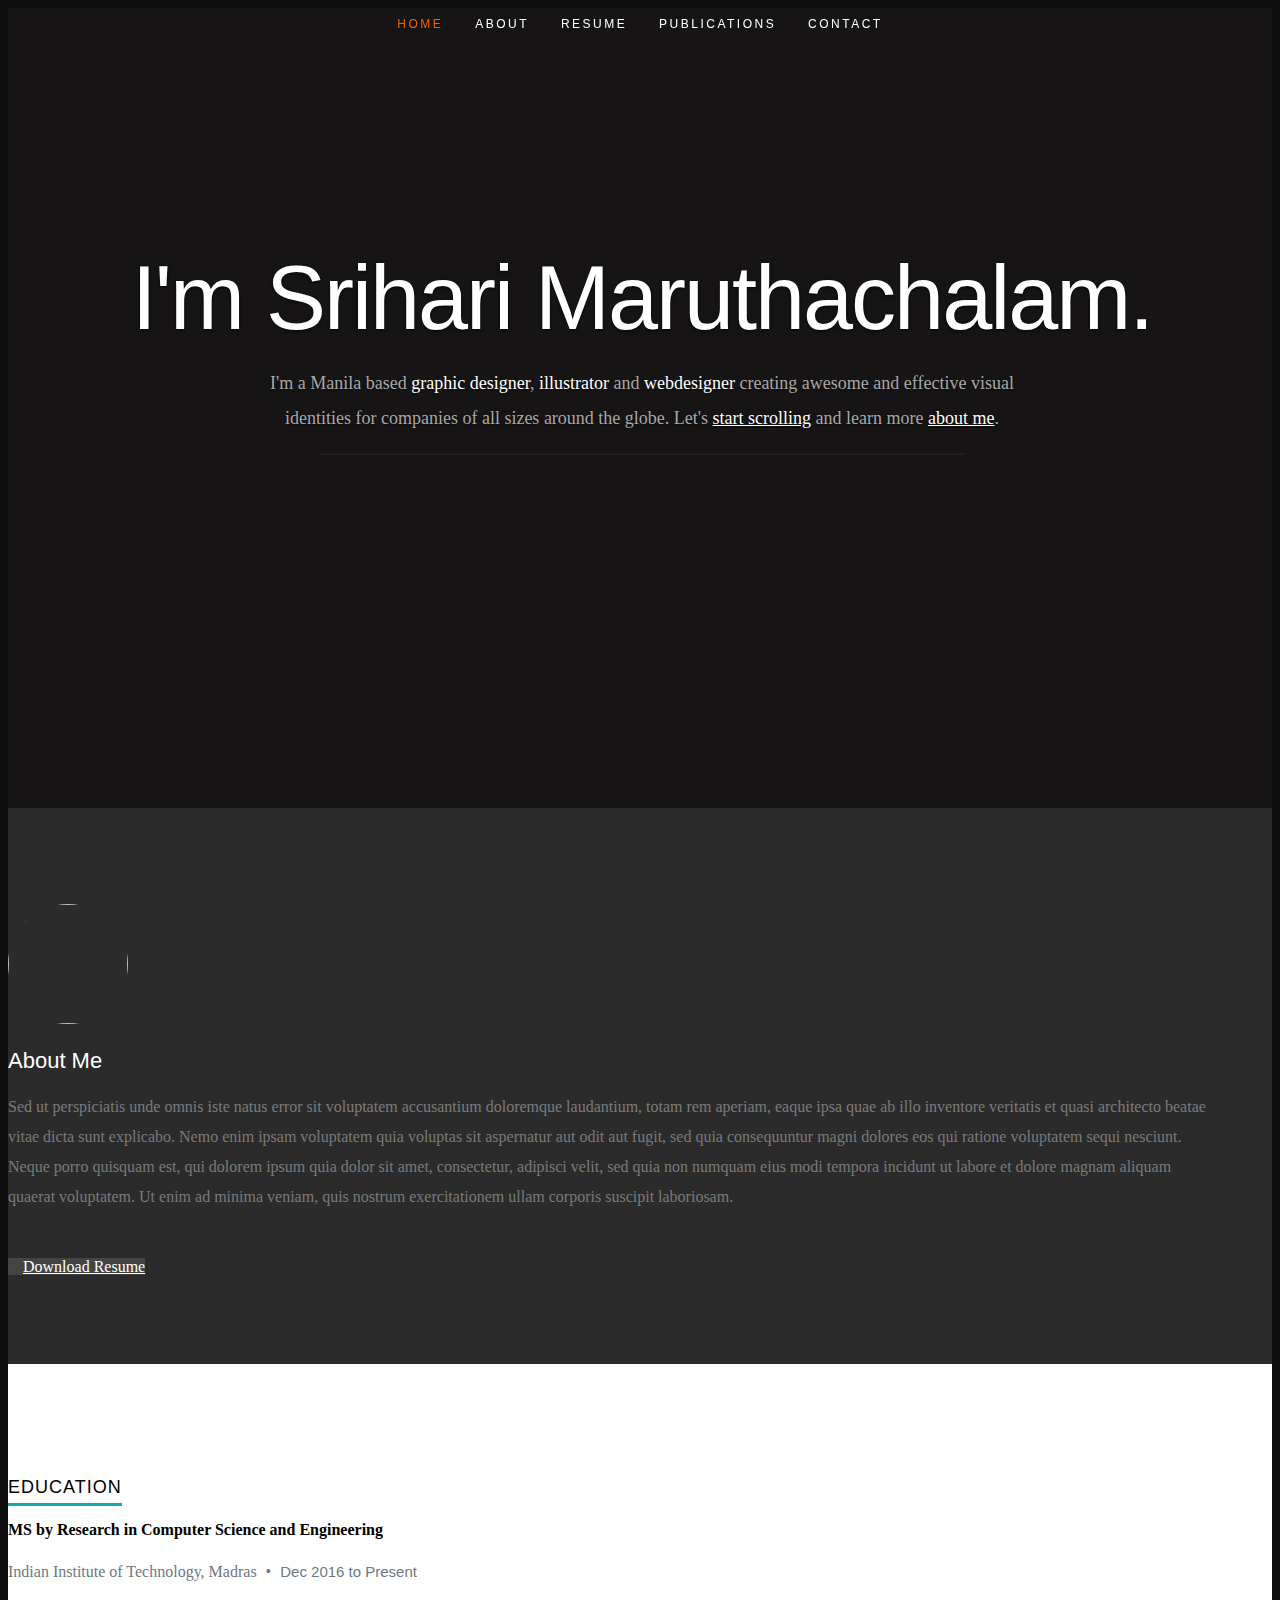
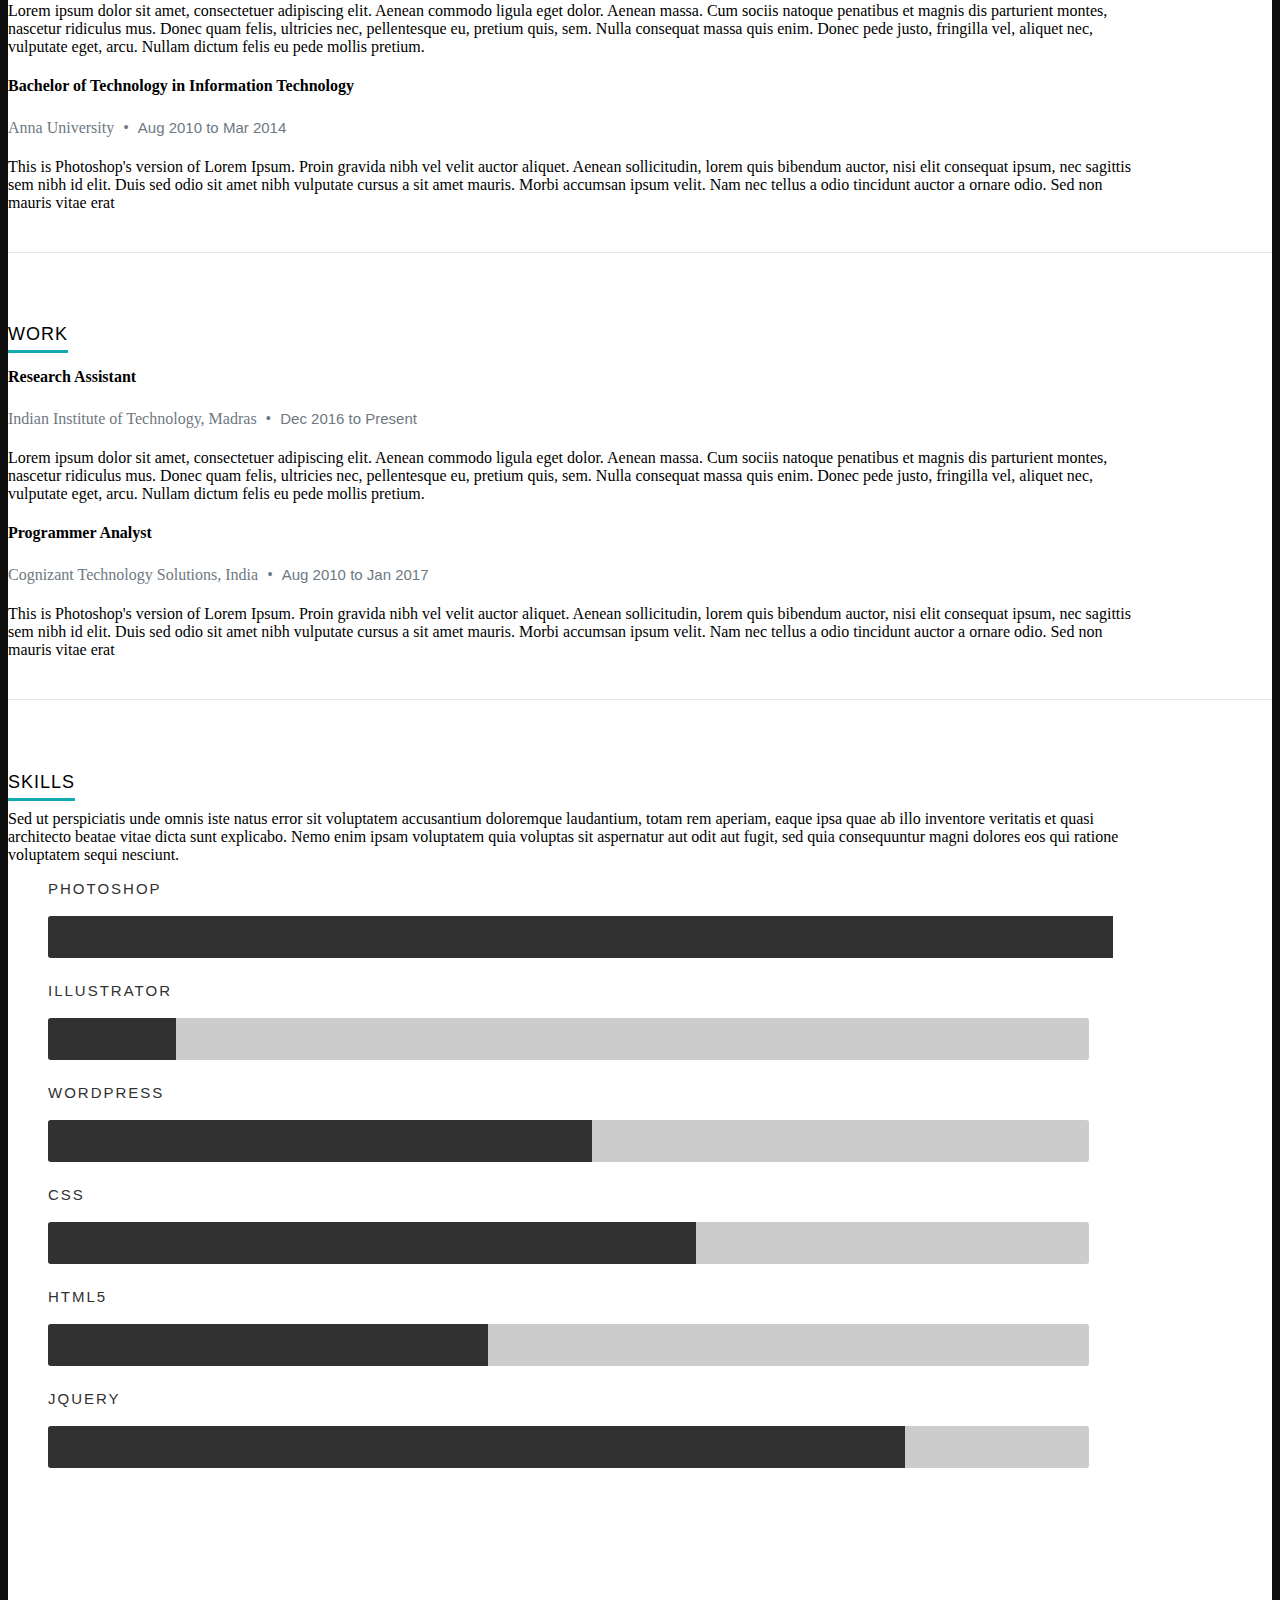
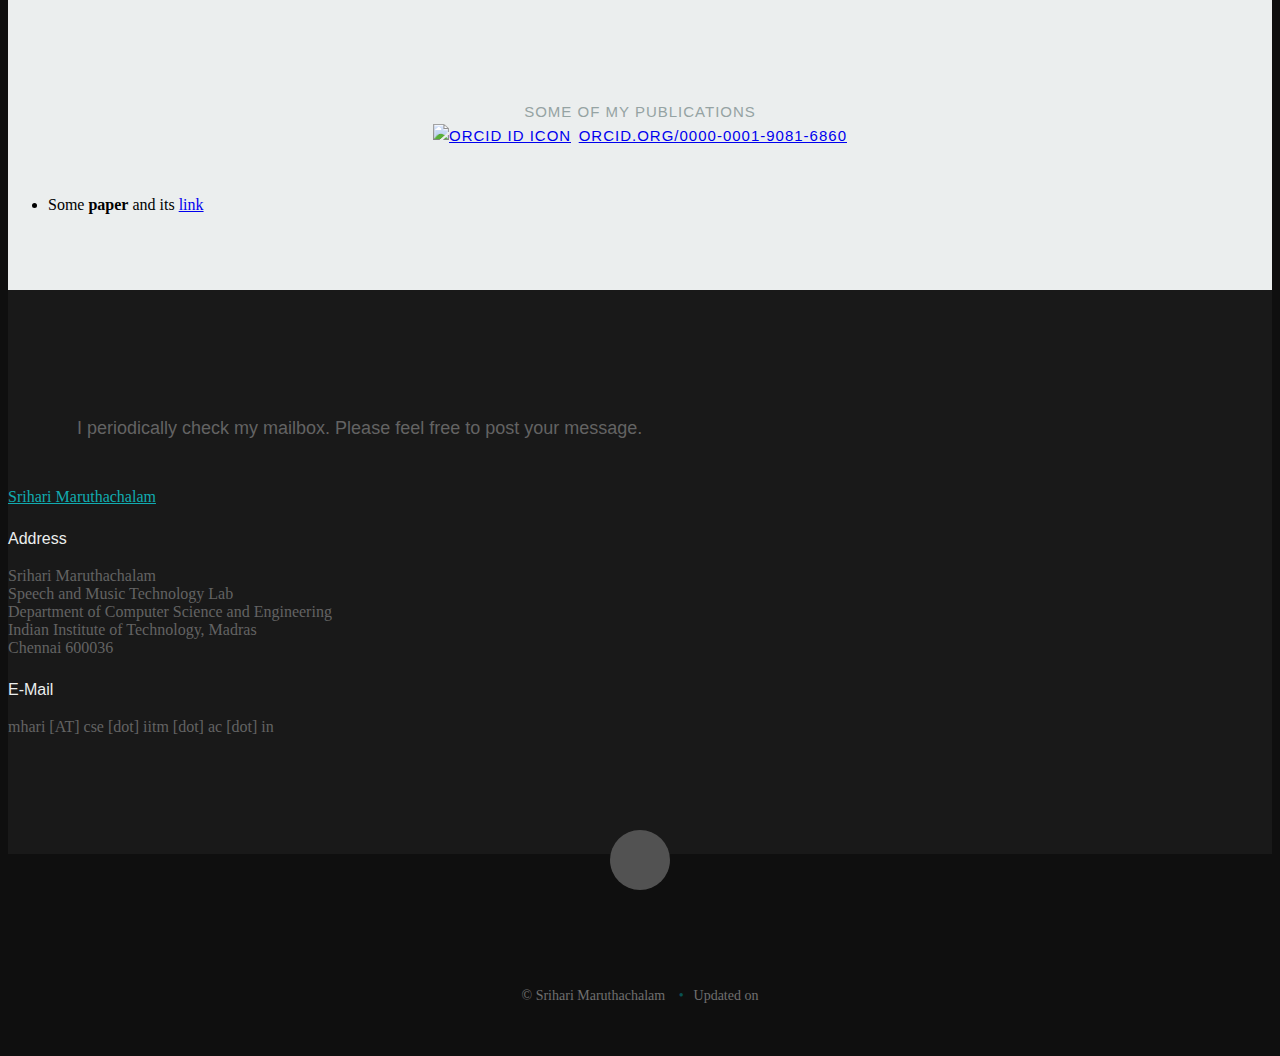
==== index.html @ 247728a7 "Attached Google Analytics" ====
<!DOCTYPE html>
<!--[if lt IE 8 ]><html class="no-js ie ie7" lang="en"> <![endif]-->
<!--[if IE 8 ]><html class="no-js ie ie8" lang="en"> <![endif]-->
<!--[if (gte IE 8)|!(IE)]><!--><html class="no-js" lang="en"> <!--<![endif]-->
<head>

   <!--- Basic Page Needs
   ================================================== -->
   <meta charset="utf-8">
	<title>Srihari Maruthachalam</title>
	<meta name="description" content="">
	<meta name="author" content="">

   <!-- Mobile Specific Metas
   ================================================== -->
	<meta name="viewport" content="width=device-width, initial-scale=1, maximum-scale=1">

	<!-- CSS
    ================================================== -->
   <link rel="stylesheet" href="css/default.css">
	<link rel="stylesheet" href="css/layout.css">
   <link rel="stylesheet" href="css/media-queries.css">
   <link rel="stylesheet" href="css/magnific-popup.css">

   <!-- Script
   ================================================== -->
	<script src="js/modernizr.js"></script>
  <script async src="https://www.googletagmanager.com/gtag/js?id=UA-120542881-1"></script>
  <script src="js/google-analytics.js"></script>

   <!-- Favicons
	================================================== -->
	<link rel="shortcut icon" href="images/favicons/favicon.ico" >

</head>

<body>

   <!-- Header
   ================================================== -->
   <header id="home">

      <nav id="nav-wrap">

         <a class="mobile-btn" href="#nav-wrap" title="Show navigation">Show navigation</a>
	      <a class="mobile-btn" href="#" title="Hide navigation">Hide navigation</a>

         <ul id="nav" class="nav">
            <li class="current"><a class="smoothscroll" href="#home">Home</a></li>
            <li><a class="smoothscroll" href="#about">About</a></li>
	         <li><a class="smoothscroll" href="#resume">Resume</a></li>
            <li><a class="smoothscroll" href="#portfolio">Publications</a></li>
            <li><a class="smoothscroll" href="#contact">Contact</a></li>
         </ul> <!-- end #nav -->

      </nav> <!-- end #nav-wrap -->

      <div class="row banner">
         <div class="banner-text">
            <h1 class="responsive-headline">I'm Srihari Maruthachalam.</h1>
            <h3>I'm a Manila based <span>graphic designer</span>, <span>illustrator</span> and <span>webdesigner</span> creating awesome and
            effective visual identities for companies of all sizes around the globe. Let's <a class="smoothscroll" href="#about">start scrolling</a>
            and learn more <a class="smoothscroll" href="#about">about me</a>.</h3>
            <hr />
            <ul class="social">
               <li><a href="https://github.com/harimaruthachalam" target="_blank"><i class="fa fa-github"></i></a></li>
               <li><a href="https://www.linkedin.com/in/srihari-maruthachalam/" target="_blank"><i class="fa fa-linkedin"></i></a></li>
               <li><a href="https://twitter.com/HariMaruthachal" target="_blank"><i class="fa fa-twitter"></i></a></li>
            </ul>
         </div>
      </div>

      <p class="scrolldown">
         <a class="smoothscroll" href="#about"><i class="icon-down-circle"></i></a>
      </p>

   </header> <!-- Header End -->


   <!-- About Section
   ================================================== -->
   <section id="about">

      <div class="row">

         <div class="three columns">

            <img class="profile-pic"  src="images/profilepic.jpg" alt="" />

         </div>

         <div class="nine columns main-col">

            <h2>About Me</h2>

            <p>Sed ut perspiciatis unde omnis iste natus error sit voluptatem accusantium doloremque laudantium, totam rem aperiam,
            eaque ipsa quae ab illo inventore veritatis et quasi architecto beatae vitae dicta sunt explicabo. Nemo enim ipsam
            voluptatem quia voluptas sit aspernatur aut odit aut fugit, sed quia consequuntur magni dolores eos qui ratione
            voluptatem sequi nesciunt. Neque porro quisquam est, qui dolorem ipsum quia dolor sit amet, consectetur, adipisci velit,
            sed quia non numquam eius modi tempora incidunt ut labore et dolore magnam aliquam quaerat voluptatem.
            Ut enim ad minima veniam, quis nostrum exercitationem ullam corporis suscipit laboriosam.
            </p>

            <div class="row">

               <div class="columns download">
                  <p>
                     <a href="#" class="button"><i class="fa fa-download"></i>Download Resume</a>
                  </p>
               </div>

            </div> <!-- end row -->

         </div> <!-- end .main-col -->

      </div>

   </section> <!-- About Section End-->


   <!-- Resume Section
   ================================================== -->
   <section id="resume">

      <!-- Education
      ----------------------------------------------- -->
      <div class="row education">

         <div class="three columns header-col">
            <h1><span>Education</span></h1>
         </div>

         <div class="nine columns main-col">

            <div class="row item">

               <div class="twelve columns">

                  <h4>MS by Research in Computer Science and Engineering</h4>
                  <p class="info">Indian Institute of Technology, Madras <span>&bull;</span> <em class="date">Dec 2016 to Present</em></p>

                  <p>
                  Lorem ipsum dolor sit amet, consectetuer adipiscing elit. Aenean commodo ligula eget dolor. Aenean massa.
                  Cum sociis natoque penatibus et magnis dis parturient montes, nascetur ridiculus mus. Donec quam felis,
                  ultricies nec, pellentesque eu, pretium quis, sem. Nulla consequat massa quis enim.
                  Donec pede justo, fringilla vel, aliquet nec, vulputate eget, arcu. Nullam dictum felis eu pede mollis pretium.
                  </p>

               </div>

            </div> <!-- item end -->

            <div class="row item">

               <div class="twelve columns">

                  <h4>Bachelor of Technology in Information Technology</h4>
                  <p class="info">Anna University <span>&bull;</span> <em class="date">Aug 2010 to Mar 2014</em></p>

                  <p>
                  This is Photoshop's version  of Lorem Ipsum. Proin gravida nibh vel velit auctor aliquet.
                  Aenean sollicitudin, lorem quis bibendum auctor, nisi elit consequat ipsum, nec sagittis sem
                  nibh id elit. Duis sed odio sit amet nibh vulputate cursus a sit amet mauris. Morbi accumsan
                  ipsum velit. Nam nec tellus a odio tincidunt auctor a ornare odio. Sed non  mauris vitae erat
                  </p>

               </div>

            </div> <!-- item end -->

         </div> <!-- main-col end -->

      </div> <!-- End Education -->


      <!-- Work
      ----------------------------------------------- -->
      <div class="row work">

         <div class="three columns header-col">
            <h1><span>Work</span></h1>
         </div>

         <div class="nine columns main-col">

            <div class="row item">

               <div class="twelve columns">

                  <h4>Research Assistant</h4>
                  <p class="info">Indian Institute of Technology, Madras <span>&bull;</span> <em class="date">Dec 2016 to Present</em></p>

                  <p>
                  Lorem ipsum dolor sit amet, consectetuer adipiscing elit. Aenean commodo ligula eget dolor. Aenean massa.
                  Cum sociis natoque penatibus et magnis dis parturient montes, nascetur ridiculus mus. Donec quam felis,
                  ultricies nec, pellentesque eu, pretium quis, sem. Nulla consequat massa quis enim.
                  Donec pede justo, fringilla vel, aliquet nec, vulputate eget, arcu. Nullam dictum felis eu pede mollis pretium.
                  </p>

               </div>

            </div> <!-- item end -->

            <div class="row item">

               <div class="twelve columns">

                  <h4>Programmer Analyst</h4>
                  <p class="info">Cognizant Technology Solutions, India <span>&bull;</span> <em class="date">Aug 2010 to Jan 2017</em></p>

                  <p>
                  This is Photoshop's version  of Lorem Ipsum. Proin gravida nibh vel velit auctor aliquet.
                  Aenean sollicitudin, lorem quis bibendum auctor, nisi elit consequat ipsum, nec sagittis sem
                  nibh id elit. Duis sed odio sit amet nibh vulputate cursus a sit amet mauris. Morbi accumsan
                  ipsum velit. Nam nec tellus a odio tincidunt auctor a ornare odio. Sed non  mauris vitae erat
                  </p>

               </div>

            </div> <!-- item end -->

         </div> <!-- main-col end -->

      </div> <!-- End Work -->


      <!-- Skills
      ----------------------------------------------- -->
      <div class="row skill">

         <div class="three columns header-col">
            <h1><span>Skills</span></h1>
         </div>

         <div class="nine columns main-col">

            <p>Sed ut perspiciatis unde omnis iste natus error sit voluptatem accusantium doloremque laudantium, totam rem aperiam,
            eaque ipsa quae ab illo inventore veritatis et quasi architecto beatae vitae dicta sunt explicabo. Nemo enim ipsam
            voluptatem quia voluptas sit aspernatur aut odit aut fugit, sed quia consequuntur magni dolores eos qui ratione
            voluptatem sequi nesciunt.
            </p>

				<div class="bars">

				   <ul class="skills">
					   <li><span class="bar-expand photoshop" style="width: 100%;"></span><em>Photoshop</em></li>
                  <li><span class="bar-expand illustrator" style="width: 10%;"></span><em>Illustrator</em></li>
						<li><span class="bar-expand wordpress" style="width: 50%;"></span><em>Wordpress</em></li>
						<li><span class="bar-expand css" style="width: 60%;"></span><em>CSS</em></li>
						<li><span class="bar-expand html5" style="width: 40%;"></span><em>HTML5</em></li>
                  <li><span class="bar-expand jquery" style="width: 80%;"></span><em>jQuery</em></li>
					</ul>

				</div><!-- end skill-bars -->

			</div> <!-- main-col end -->

      </div> <!-- End skills -->

   </section> <!-- Resume Section End-->


   <!-- Portfolio Section
   ================================================== -->
   <section id="portfolio">

      <div class="row">

         <div class="twelve columns collapsed">

            <h1>Some of My Publications<div itemscope itemtype="https://schema.org/Person"><a itemprop="sameAs" content="https://orcid.org/0000-0001-9081-6860" href="https://orcid.org/0000-0001-9081-6860" target="orcid.widget" rel="noopener noreferrer" style="vertical-align:top;"><img src="https://orcid.org/sites/default/files/images/orcid_16x16.png" style="width:1em;margin-right:.5em;" alt="ORCID iD icon">orcid.org/0000-0001-9081-6860</a></div></h1>

            <!-- portfolio-wrapper -->
            <ul>
            <li>Some <strong>paper</strong> and its <a href="#">link</a></li>
            </ul>

         </div> <!-- twelve columns end -->


      </div> <!-- row End -->

   </section> <!-- Portfolio Section End-->


   <!-- Contact Section
   ================================================== -->
   <section id="contact">

         <div class="row section-head">

            <div class="two columns header-col">

               <h1><span>Get In Touch.</span></h1>

            </div>

            <div class="ten columns">

                  <p class="lead">I periodically check my mailbox. Please feel free to post your message.
                  </p>

            </div>

         </div>

         <div class="row">

            <div class="eight columns">

              <div class="LI-profile-badge"  data-version="v1" data-size="medium" data-locale="en_US" data-type="horizontal" data-theme="dark" data-vanity="srihari-maruthachalam"><a class="LI-simple-link" href='https://in.linkedin.com/in/srihari-maruthachalam?trk=profile-badge'>Srihari Maruthachalam</a></div>

            </div>


            <aside class="five columns footer-widgets">

               <div class="widget widget_contact">

					   <h4>Address</h4>
					   <p class="address">
						   Srihari Maruthachalam<br>
						   Speech and Music Technology Lab<br>
						   Department of Computer Science and Engineering<br>
						   Indian Institute of Technology, Madras<br>
						   Chennai 600036<br>
					   </p>
             <h4>E-Mail</h4>
					   <p class="address">
						   mhari [AT] cse [dot] iitm [dot] ac [dot] in
					   </p>

				   </div>

            </aside>

      </div>

   </section> <!-- Contact Section End-->


   <!-- footer
   ================================================== -->
   <footer>

      <div class="row">

         <div class="twelve columns">

            <ul class="social-links">
               <li><a href="https://github.com/harimaruthachalam" target="_blank"><i class="fa fa-github"></i></a></li>
               <li><a href="https://www.linkedin.com/in/srihari-maruthachalam/" target="_blank"><i class="fa fa-linkedin"></i></a></li>
               <li><a href="https://twitter.com/HariMaruthachal" target="_blank"><i class="fa fa-twitter"></i></a></li>
            </ul>

            <ul class="copyright">
               <li>&copy; Srihari Maruthachalam <span id="hari-copy-year"></span></li>
               <li>Updated on <span id="hari-update-date"></span></li>
            </ul>

         </div>

         <div id="go-top"><a class="smoothscroll" title="Back to Top" href="#home"><i class="icon-up-open"></i></a></div>

      </div>

   </footer> <!-- Footer End-->

   <!-- Java Script
   ================================================== -->
   <script src="http://ajax.googleapis.com/ajax/libs/jquery/1.10.2/jquery.min.js"></script>
   <script>window.jQuery || document.write('<script src="js/jquery-1.10.2.min.js"><\/script>')</script>
   <script type="text/javascript" src="js/jquery-migrate-1.2.1.min.js"></script>

   <script type="text/javascript" src="https://platform.linkedin.com/badges/js/profile.js" async defer></script>

   <script src="js/jquery.flexslider.js"></script>
   <script src="js/waypoints.js"></script>
   <script src="js/jquery.fittext.js"></script>
   <script src="js/magnific-popup.js"></script>
   <script src="js/init.js"></script>
   <script src="js/script.js"></script>

</body>

</html>
---- css/layout.css ----
/*
=====================================================================
*   Ceevee v1.0 Layout Stylesheet
*   url: styleshout.com
*   03-18-2014
=====================================================================

   TOC:
   a. General Styles
   b. Header Styles
   c. About Section
   d. Resume Section
   e. Portfolio Section
   f. Call To Action Section
   g. Testimonials Section
   h. Contact Section
   i. Footer

===================================================================== */

/* ------------------------------------------------------------------ */
/* a. General Styles
/* ------------------------------------------------------------------ */

body { background: #0f0f0f; }

/* ------------------------------------------------------------------ */
/* b. Header Styles
/* ------------------------------------------------------------------ */

header {
   position: relative;
   height: 800px;
   min-height: 500px;
   width: 100%;
   background: #161415 url(../images/header-background.jpg) no-repeat top center;
   background-size: cover !important;
	-webkit-background-size: cover !important;
   text-align: center;
   overflow: hidden;
}

/* vertically center banner section */
header:before {
   content: '';
   display: inline-block;
   vertical-align: middle;
   height: 100%;
}
header .banner {
   display: inline-block;
   vertical-align: middle;
   margin: 0 auto;
   width: 85%;
   padding-bottom: 30px;s
   text-align: center;
}

header .banner-text { width: 100%; }
header .banner-text h1 {
   font: 90px/1.1em 'opensans-bold', sans-serif;
   color: #fff;
   letter-spacing: -2px;
   margin: 0 auto 18px auto;
   text-shadow: 0px 1px 3px rgba(0, 0, 0, .8);
}
header .banner-text h3 {
   font: 18px/1.9em 'librebaskerville-regular', serif;
   color: #A8A8A8;
   margin: 0 auto;
   width: 70%;
   text-shadow: 0px 1px 2px rgba(0, 0, 0, .5);
}
header .banner-text h3 span,
header .banner-text h3 a {
   color: #fff;
}
header .banner-text hr {
   width: 60%;
   margin: 18px auto 24px auto;
   border-color: #2F2D2E;
   border-color: rgba(150, 150, 150, .1);
}

/* header social links */
header .social {
   margin: 24px 0;
   padding: 0;
   font-size: 30px;
   text-shadow: 0px 1px 2px rgba(0, 0, 0, .8);
}
header .social li {
   display: inline-block;
   margin: 0 15px;
   padding: 0;
}
header .social li a { color: #fff; }
header .social li a:hover { color: #11ABB0; }

/* scrolldown link */
header .scrolldown a {
   position: absolute;
   bottom: 30px;
   left: 50%;
   margin-left: -29px;
   color: #fff;
   display: block;
   height: 42px;
   width: 42px;
   font-size: 42px;
   line-height: 42px;
   color: #fff;
   border-radius: 100%;

   -webkit-transition: all .3s ease-in-out;
   -moz-transition: all .3s ease-in-out;
   -o-transition: all .3s ease-in-out;
   transition: all .3s ease-in-out;
}
header .scrolldown a:hover { color: #11ABB0; }

/* primary navigation
--------------------------------------------------------------------- */
#nav-wrap ul, #nav-wrap li, #nav-wrap a {
	 margin: 0;
	 padding: 0;
	 border: none;
	 outline: none;
}

/* nav-wrap */
#nav-wrap {
   font: 12px 'opensans-bold', sans-serif;
   width: 100%;
   text-transform: uppercase;
   letter-spacing: 2.5px;
   margin: 0 auto;
   z-index: 100;
   position: fixed;
   left: 0;
   top: 0;
}
.opaque { background-color: #333; }

/* hide toggle button */
#nav-wrap > a.mobile-btn { display: none; }

ul#nav {
   min-height: 48px;
   width: auto;

   /* center align the menu */
   text-align: center;
}
ul#nav li {
   position: relative;
   list-style: none;
   height: 48px;
   display: inline-block;
}

/* Links */
ul#nav li a {

/* 8px padding top + 8px padding bottom + 32px line-height = 48px */

   display: inline-block;
   padding: 8px 13px;
   line-height: 32px;
	text-decoration: none;
   text-align: left;
   color: #fff;

	-webkit-transition: color .2s ease-in-out;
	-moz-transition: color .2s ease-in-out;
	-o-transition: color .2s ease-in-out;
	-ms-transition: color .2s ease-in-out;
	transition: color .2s ease-in-out;
}

ul#nav li a:active { background-color: transparent !important; }
ul#nav li.current a { color: #F06000; }


/* ------------------------------------------------------------------ */
/* c. About Section
/* ------------------------------------------------------------------ */

#about {
   background: #2B2B2B;
   padding-top: 96px;
   padding-bottom: 66px;
   overflow: hidden;
}

#about a, #about a:visited  { color: #fff; }
#about a:hover, #about a:focus { color: #11ABB0; }

#about h2 {
   font: 22px/30px 'opensans-bold', sans-serif;
   color: #fff;
   margin-bottom: 12px;
}
#about p {
   line-height: 30px;
   color: #7A7A7A;
}
#about .profile-pic {
   position: relative;
   width: 120px;
   height: 120px;
   border-radius: 100%;
}
#about .contact-details { width: 41.66667%; }
#about .download {
   width: 58.33333%;
   padding-top: 6px;
}
#about .main-col { padding-right: 5%; }
#about .download .button {
   margin-top: 6px;
   background: #444;
}
#about .download .button:hover {
   background: #fff;
   color: #2B2B2B;
}
#about .download .button i {
   margin-right: 15px;
   font-size: 20px;
}


/* ------------------------------------------------------------------ */
/* d. Resume Section
/* ------------------------------------------------------------------ */

#resume {
   background: #fff;
   padding-top: 90px;
   padding-bottom: 72px;
   overflow: hidden;
}

#resume a, #resume a:visited  { color: #11ABB0; }
#resume a:hover, #resume a:focus { color: #313131; }

#resume h1 {
   font: 18px/24px 'opensans-bold', sans-serif;
   text-transform: uppercase;
   letter-spacing: 1px;
}
#resume h1 span {
   border-bottom: 3px solid #11ABB0;
   padding-bottom: 6px;
}
#resume h3 {
   font: 25px/30px 'opensans-bold', sans-serif;
}

#resume .header-col { padding-top: 9px; }
#resume .main-col { padding-right: 10%; }

.education, .work {
   margin-bottom: 48px;
   padding-bottom: 24px;
   border-bottom: 1px solid #E8E8E8;
}
#resume .info {
   font: 16px/24px 'librebaskerville-italic', serif;
   color: #6E7881;
   margin-bottom: 18px;
   margin-top: 9px;
}
#resume .info span {
   margin-right: 5px;
   margin-left: 5px;
}
#resume .date {
   font: 15px/24px 'opensans-regular', sans-serif;
   margin-top: 6px;
}

/*----------------------------------------------*/
/*	Skill Bars
/*----------------------------------------------*/

.bars {
	width: 95%;
	float: left;
	padding: 0;
	text-align: left;
}
.bars .skills {
  	margin-top: 36px;
   list-style: none;
}
.bars li {
   position: relative;
  	margin-bottom: 60px;
  	background: #ccc;
  	height: 42px;
  	border-radius: 3px;
}
.bars li em {
	font: 15px 'opensans-bold', sans-serif;
   color: #313131;
	text-transform: uppercase;
   letter-spacing: 2px;
	font-weight: normal;
   position: relative;
	top: -36px;
}
.bar-expand {
   position: absolute;
   left: 0;
   top: 0;

   margin: 0;
   padding-right: 24px;
  	background: #313131;
   display: inline-block;
  	height: 42px;
   line-height: 42px;
   border-radius: 3px 0 0 3px;
}

.photoshop {
  	-moz-animation: photoshop 2s ease;
  	-webkit-animation: photoshop 2s ease;
}
.illustrator {
  	-moz-animation: illustrator 2s ease;
  	-webkit-animation: illustrator 2s ease;
}
.wordpress {
  	-moz-animation: wordpress 2s ease;
  	-webkit-animation: wordpress 2s ease;
}
.css {
  	-moz-animation: css 2s ease;
  	-webkit-animation: css 2s ease;
}
.html5 {
  	-moz-animation: html5 2s ease;
  	-webkit-animation: html5 2s ease;
}
.jquery {
  	-moz-animation: jquery 2s ease;
  	-webkit-animation: jquery 2s ease;
}

@-moz-keyframes photoshop {
  0%   { width: 0px;  }
}
@-moz-keyframes illustrator {
  0%   { width: 0px;  }
}
@-moz-keyframes wordpress {
  0%   { width: 0px;  }
}
@-moz-keyframes css {
  0%   { width: 0px;  }
}
@-moz-keyframes html5 {
  0%   { width: 0px;  }
}
@-moz-keyframes jquery {
  0%   { width: 0px;  }
}

@-webkit-keyframes photoshop {
  0%   { width: 0px;  }
}
@-webkit-keyframes illustrator {
  0%   { width: 0px;  }
}
@-webkit-keyframes wordpress {
  0%   { width: 0px;  }
}
@-webkit-keyframes css {
  0%   { width: 0px;  }
}
@-webkit-keyframes html5 {
  0%   { width: 0px;  }
}
@-webkit-keyframes jquery {
  0%   { width: 0px;  }
}

/* ------------------------------------------------------------------ */
/* e. Portfolio Section
/* ------------------------------------------------------------------ */

#portfolio {
   background: #ebeeee;
   padding-top: 90px;
   padding-bottom: 60px;
}
#portfolio h1 {
   font: 15px/24px 'opensans-semibold', sans-serif;
   text-transform: uppercase;
   letter-spacing: 1px;
   text-align: center;
   margin-bottom: 48px;
   color: #95A3A3;
}

/* Portfolio Content */
#portfolio-wrapper .columns { margin-bottom: 36px; }
.portfolio-item .item-wrap {
   background: #fff;
   overflow: hidden;
   position: relative;

   -webkit-transition: all 0.3s ease-in-out;
	-moz-transition: all 0.3s ease-in-out;
	-o-transition: all 0.3s ease-in-out;
	-ms-transition: all 0.3s ease-in-out;
	transition: all 0.3s ease-in-out;
}
.portfolio-item .item-wrap a {
   display: block;
   cursor: pointer;
}

/* overlay */
.portfolio-item .item-wrap .overlay {
   position: absolute;
   left: 0;
   top: 0;
   width: 100%;
   height: 100%;

	opacity: 0;
	-moz-opacity: 0;
	filter:alpha(opacity=0);

   -webkit-transition: opacity 0.3s ease-in-out;
	-moz-transition: opacity 0.3s ease-in-out;
	-o-transition: opacity 0.3s ease-in-out;
	transition: opacity 0.3s ease-in-out;

   background: url(../images/overlay-bg.png) repeat;
}
.portfolio-item .item-wrap .link-icon {
   display: block;
   color: #fff;
   height: 30px;
   width: 30px;
   font-size: 18px;
   line-height: 30px;
   text-align: center;

   opacity: 0;
	-moz-opacity: 0;
	filter:alpha(opacity=0);

   -webkit-transition: opacity 0.3s ease-in-out;
	-moz-transition: opacity 0.3s ease-in-out;
	-o-transition: opacity 0.3s ease-in-out;
	transition: opacity 0.3s ease-in-out;

   position: absolute;
   top: 50%;
   left: 50%;
   margin-left: -15px;
   margin-top: -15px;
}
.portfolio-item .item-wrap img {
   vertical-align: bottom;
}
.portfolio-item .portfolio-item-meta { padding: 18px }
.portfolio-item .portfolio-item-meta h5 {
   font: 14px/21px 'opensans-bold', sans-serif;
   color: #fff;
}
.portfolio-item .portfolio-item-meta p {
   font: 12px/18px 'opensans-light', sans-serif;
   color: #c6c7c7;
   margin-bottom: 0;
}

/* on hover */
.portfolio-item:hover .overlay {
	opacity: 1;
	-moz-opacity: 1;
	filter:alpha(opacity=100);
}
.portfolio-item:hover .link-icon {
   opacity: 1;
	-moz-opacity: 1;
	filter:alpha(opacity=100);
}

/* popup modal */
.popup-modal {
	max-width: 550px;
	background: #fff;
	position: relative;
	margin: 0 auto;
}
.popup-modal .description-box { padding: 12px 36px 18px 36px; }
.popup-modal .description-box h4 {
   font: 15px/24px 'opensans-bold', sans-serif;
	margin-bottom: 12px;
   color: #111;
}
.popup-modal .description-box p {
	font: 14px/24px 'opensans-regular', sans-serif;
   color: #A1A1A1;
   margin-bottom: 12px;
}
.popup-modal .description-box .categories {
   font: 11px/21px 'opensans-light', sans-serif;
   color: #A1A1A1;
   text-transform: uppercase;
   letter-spacing: 2px;
   display: block;
   text-align: left;
}
.popup-modal .description-box .categories i {
   margin-right: 8px;
}
.popup-modal .link-box {
   padding: 18px 36px;
   background: #111;
   text-align: left;
}
.popup-modal .link-box a {
   color: #fff;
	font: 11px/21px 'opensans-bold', sans-serif;
	text-transform: uppercase;
   letter-spacing: 3px;
   cursor: pointer;
}
.popup-modal a:hover {	color: #00CCCC; }
.popup-modal a.popup-modal-dismiss { margin-left: 24px; }


/* fadein/fadeout effect for modal popup
/* ------------------------------------------------------------------ */

/* content at start */
.mfp-fade.mfp-wrap .mfp-content .popup-modal {
   opacity: 0;
   -webkit-transition: all 200ms ease-in-out;
	-moz-transition: all 200ms ease-in-out;
	-o-transition: all 200ms ease-in-out;
	-ms-transition: all 200ms ease-in-out;
   transition: all 200ms ease-in-out;
}
/* content fadein */
.mfp-fade.mfp-wrap.mfp-ready .mfp-content .popup-modal {
   opacity: 1;
}
/* content fadeout */
.mfp-fade.mfp-wrap.mfp-removing .mfp-content .popup-modal {
   opacity: 0;
}

/* ------------------------------------------------------------------ */
/* f. Call To Action Section
/* ------------------------------------------------------------------ */

#call-to-action {
   background: #212121;
   padding-top: 66px;
   padding-bottom: 48px;
}
#call-to-action h1 {
   font: 18px/24px 'opensans-bold', sans-serif;
   text-transform: uppercase;
   letter-spacing: 3px;
   color: #fff;
}
#call-to-action h1 span { display: none; }
#call-to-action .header-col h1:before {
   font-family: 'FontAwesome';
   content: "\f0ac";
	padding-right: 10px;
	font-size: 72px;
   line-height: 72px;
   text-align: left;
   float: left;
   color: #fff;
}
#call-to-action .action {
   margin-top: 12px;
}
#call-to-action h2 {
   font: 28px/36px 'opensans-bold', sans-serif;
   color: #EBEEEE;
   margin-bottom: 6px;
}
#call-to-action h2 a {
   color: inherit;
}
#call-to-action p {
   color: #636363;
   font-size: 17px;
}
/*#
call-to-action .button {
	color:#fff;
   background: #0D0D0D;
}
*/
#call-to-action .button:hover,
#call-to-action .button:active {
   background: #FFFFFF;
   color: #0D0D0D;
}
#call-to-action p span {
	font-family: 'opensans-semibold', sans-serif;
	color: #D8D8D8;
}

/* ------------------------------------------------------------------
/* g. Testimonials
/* ------------------------------------------------------------------ */

#testimonials {
   background: #1F1F1F url(../images/testimonials-bg.jpg) no-repeat center center;
   background-size: cover !important;
	-webkit-background-size: cover !important;
   background-attachment: fixed;

   position: relative;
   min-height: 200px;
   width: 100%;
   overflow: hidden;
}
#testimonials .text-container {
   padding-top: 96px;
   padding-bottom: 66px;
}
#testimonials h1 {
   font: 18px/24px 'opensans-bold', sans-serif;
   text-transform: uppercase;
   letter-spacing: 3px;
   color: #fff;
}
#testimonials h1 span { display: none; }
#testimonials .header-col { padding-top: 9px; }
#testimonials .header-col h1:before {
   font-family: 'FontAwesome';
   content: "\f10d";
	padding-right: 10px;
	font-size: 72px;
   line-height: 72px;
   text-align: left;
   float: left;
   color: #fff;
}

/*	Blockquotes */
#testimonials blockquote {
   margin: 0 0px 30px 0px;
   padding-left: 0;
   position: relative;
   text-shadow: 0px 1px 3px rgba(0, 0, 0, 1);
}
#testimonials blockquote:before { content: none; }
#testimonials blockquote p {
   font-family: 'librebaskerville-italic', serif;
   padding: 0;
   font-size: 24px;
   line-height: 48px;
   color: #fff
}
#testimonials blockquote cite {
   display: block;
   font-size: 12px;
   font-style: normal;
   line-height: 18px;
   color: #fff;
}
#testimonials blockquote cite:before { content: "\2014 \0020"; }
#testimonials blockquote cite a,
#testimonials blockquote cite a:visited { color: #8B9798; border: none }

/* Flex Slider
/* ------------------------------------------------------------------ */

/* Reset */
.flexslider a:active,
.flexslider a:focus  { outline: none; }
.slides,
.flex-control-nav,
.flex-direction-nav { margin: 0; padding: 0; list-style: none; }
.slides li { margin: 0; padding: 0;}

/* Necessary Styles */
.flexslider {
   position: relative;
   zoom: 1;
   margin: 0;
   padding: 0;
}
.flexslider .slides { zoom: 1; }
.flexslider .slides > li { position: relative; }

/* Hide the slides before the JS is loaded. Avoids image jumping */
.flexslider .slides > li { display: none; -webkit-backface-visibility: hidden; }
/* Suggested container for slide animation setups. Can replace this with your own */
.flex-container { zoom: 1; position: relative; }

/* Clearfix for .slides */
.slides:before,
.slides:after {
   content: " ";
   display: table;
}
.slides:after {
   clear: both;
}

/* No JavaScript Fallback */
/* If you are not using another script, such as Modernizr, make sure you
 * include js that eliminates this class on page load */
.no-js .slides > li:first-child { display: block; }

/* Slider Styles */
.slides { zoom: 1; }
.slides > li {
   /*margin-right: 5px; */
   overflow: hidden;
}

/* Control Nav */
.flex-control-nav {
    width: 100%;
    position: absolute;
    bottom: -20px;
    text-align: left;
}
.flex-control-nav li {
    margin: 0 6px;
    display: inline-block;
    zoom: 1;
    *display: inline;
}
.flex-control-paging li a {
    width: 12px;
    height: 12px;
    display: block;
    background: #ddd;
    background: rgba(255, 255, 255, .3);
    cursor: pointer;
    text-indent: -9999px;
    -webkit-border-radius: 20px;
    -moz-border-radius: 20px;
    -o-border-radius: 20px;
    border-radius: 20px;
    box-shadow: inset 0 0 3px rgba(255, 255, 255, .3);
}
.flex-control-paging li a:hover {
    background: #CCC;
    background: rgba(255, 255, 255, .7);
}
.flex-control-paging li a.flex-active {
    background: #fff;
    background: rgba(255, 255, 255, .9);
    cursor: default;
}

/* ------------------------------------------------------------------ */
/* h. Contact Section
/* ------------------------------------------------------------------ */

#contact {
   background: #191919;
   padding-top: 96px;
   padding-bottom: 102px;
   color: #636363;
}
#contact .section-head { margin-bottom: 42px; }

#contact a, #contact a:visited  { color: #11ABB0; }
#contact a:hover, #contact a:focus { color: #fff; }

#contact h1 {
   font: 18px/24px 'opensans-bold', sans-serif;
   text-transform: uppercase;
   letter-spacing: 3px;
   color: #EBEEEE;
   margin-bottom: 6px;
}
#contact h1 span { display: none; }
#contact h1:before {
   font-family: 'FontAwesome';
   content: "\f0e0";
	padding-right: 10px;
	font-size: 72px;
   line-height: 72px;
   text-align: left;
   float: left;
   color: #ebeeee;
}

#contact h4 {
   font: 16px/24px 'opensans-bold', sans-serif;
   color: #EBEEEE;
   margin-bottom: 6px;
}
#contact p.lead {
   font: 18px/36px 'opensans-light', sans-serif;
   padding-right: 3%;
}
#contact .header-col { padding-top: 6px; }


/* contact form */
#contact form { margin-bottom: 30px; }
#contact label {
   font: 15px/24px 'opensans-bold', sans-serif;
   margin: 12px 0;
   color: #EBEEEE;
	display: inline-block;
	float: left;
   width: 26%;
}
#contact input,
#contact textarea,
#contact select {
   padding: 18px 20px;
	color: #eee;
	background: #373233;
	margin-bottom: 42px;
	border: 0;
	outline: none;
   font-size: 15px;
   line-height: 24px;
   width: 65%;
}
#contact input:focus,
#contact textarea:focus,
#contact select:focus {
	color: #fff;
	background-color: #11ABB0;
}
#contact button.submit {
	text-transform: uppercase;
	letter-spacing: 3px;
	color:#fff;
   background: #0D0D0D;
	border: none;
   cursor: pointer;
   height: auto;
   display: inline-block;
	border-radius: 3px;
   margin-left: 26%;
}
#contact button.submit:hover {
	color: #0D0D0D;
	background: #fff;
}
#contact span.required {
	color: #11ABB0;
	font-size: 13px;
}
#message-warning, #message-success {
   display: none;
	background: #0F0F0F;
	padding: 24px 24px;
	margin-bottom: 36px;
   width: 65%;
   margin-left: 26%;
}
#message-warning { color: #D72828; }
#message-success { color: #11ABB0; }

#message-warning i,
#message-success i {
   margin-right: 10px;
}
#image-loader {
   display: none;
   position: relative;
   left: 18px;
   top: 17px;
}


/* Twitter Feed */
#twitter {
   margin-top: 12px;
   padding: 0;
}
#twitter li {
   margin: 6px 0px 12px 0;
   line-height: 30px;
}
#twitter li span {
   display: block;
}
#twitter li b a {
   font: 13px/36px 'opensans-regular', Sans-serif;
   color: #474747 !important;
   border: none;
}


/* ------------------------------------------------------------------ */
/* i. Footer
/* ------------------------------------------------------------------ */

footer {
   padding-top: 48px;
   margin-bottom: 48px;
   color: #707070;
   font-size: 14px;
   text-align: center;
   position: relative;
}

footer a, footer a:visited { color: #525252; }
footer a:hover, footer a:focus { color: #fff; }

/* copyright */
footer .copyright {
    margin: 0;
    padding: 0;
 }
footer .copyright li {
    display: inline-block;
    margin: 0;
    padding: 0;
    line-height: 24px;
}
.ie footer .copyright li {
   display: inline;
}
footer .copyright li:before {
    content: "\2022";
    padding-left: 10px;
    padding-right: 10px;
    color: #095153;
}
footer .copyright  li:first-child:before {
    display: none;
}

/* social links */
footer .social-links {
   margin: 18px 0 30px 0;
   padding: 0;
   font-size: 30px;
}
footer .social-links li {
    display: inline-block;
    margin: 0;
    padding: 0;
    margin-left: 42px;
    color: #F06000;
}

footer .social-links li:first-child { margin-left: 0; }

/* Go To Top Button */
#go-top {
	position: absolute;
	top: -24px;
   left: 50%;
   margin-left: -30px;
}
#go-top a {
	text-decoration: none;
	border: 0 none;
	display: block;
	width: 60px;
	height: 60px;
	background-color: #525252;

	-webkit-transition: all 0.2s ease-in-out;
   -moz-transition: all 0.2s ease-in-out;
   -o-transition: all 0.2s ease-in-out;
   -ms-transition: all 0.2s ease-in-out;
   transition: all 0.2s ease-in-out;

   color: #fff;
   font-size: 21px;
   line-height: 60px;
 	border-radius: 100%;
}
#go-top a:hover { background-color: #0F9095; }
---- css/media-queries.css ----
/* ==================================================================

*   Ceevee Media Queries
*   url: styleshout.com
*   03-18-2014

/* ================================================================== */


/* screenwidth less than 1024px
--------------------------------------------------------------------- */
@media only screen and (max-width: 1024px) {

    /* header styles
   ------------------------------------------------------------------ */
   header .banner-text h1 {
      font: 80px/1.1em 'opensans-bold', sans-serif;
      letter-spacing: -1px;
      margin: 0 auto 12px auto;
   }

}

/* screenwidth less than 900px
--------------------------------------------------------------------- */
@media only screen and (max-width: 900px) {

    /* header styles
   ------------------------------------------------------------------ */
   header .banner { padding-bottom: 12px; }
   header .banner-text h1 {
      font: 78px/1.1em 'opensans-bold', sans-serif;
      letter-spacing: -1px;
   }
   header .banner-text h3 {
      font: 17px/1.9em 'librebaskerville-regular', serif;
      width: 80%;
   }
   header .banner-text hr {
      width: 65%;
      margin: 12px auto;
   }
   /* nav-wrap */
   #nav-wrap {
      font: 11px 'opensans-bold', sans-serif;
      letter-spacing: 1.5px;
   }


   /* About Section
   ------------------------------------------------------------------- */
   #about .profile-pic {
      width: 114px;
      height: 114px;
      margin-left: 12px;
   }
   #about .contact-details { width: 50%; }
   #about .download { width: 50%; }

   /* Resume Section
   ------------------------------------------------------------------- */
   #resume h1 { font: 16px/24px 'opensans-bold', sans-serif; }
   #resume .main-col { padding-right: 5%; }

   /* Testimonials Section
   ------------------------------------------------------------------- */
   #testimonials .header-col h1:before {
      font-size: 66px;
      line-height: 66px;
   }
   #testimonials blockquote p {
      font-size: 22px;
      line-height: 46px;
   }

    /* Call to Action Section
   ------------------------------------------------------------------- */
   #call-to-action .header-col h1:before {
      font-size: 66px;
      line-height: 66px;
   }

   /* Contact Section
   ------------------------------------------------------------------- */
   #contact .section-head { margin-bottom: 30px; }
   #contact .header-col h1:before {
      font-size: 66px;
      line-height: 66px;
   }
   #contact .section-head p.lead { font: 17px/33px opensans-light, sans-serif; }


}

/* mobile wide/smaller tablets
---------------------------------------------------------------------- */

@media only screen and (max-width: 767px) {

   /* mobile navigation
   -------------------------------------------------------------------- */
   #nav-wrap {
      font: 12px 'opensans-bold', sans-serif;
      background: transparent !important;
      letter-spacing: 1.5px;
      width: auto;
      position: fixed;
      top: 0;
      right: 0;
   }
   #nav-wrap > a {
	   width: 48px;
		height: 48px;
		text-align: left;
		background-color: #CC5200;
		position: relative;
      border: none;
      float: right;

      font: 0/0 a;
      text-shadow: none;
      color: transparent;

      position: relative;
      top: 0px;
      right: 30px;
   }

	#nav-wrap > a:before,
   #nav-wrap > a:after {
	   position: absolute;
		border: 2px solid #fff;
		top: 35%;
		left: 25%;
		right: 25%;
		content: '';
	}
   #nav-wrap > a:after { top: 60%; }

   /* toggle buttons */
	#nav-wrap:not( :target ) > a:first-of-type,
	#nav-wrap:target > a:last-of-type  {
	   display: block;
	}

   /* hide menu panel */
   #nav-wrap ul#nav {
      height: auto;
		display: none;
      clear: both;
      width: auto;
      float: right;

      position: relative;
      top: 12px;
      right: 0;
   }

   /* display menu panels */
	#nav-wrap:target > ul#nav	{
	   display: block;
      padding: 30px 20px 48px 20px;
      background: #1f2024;
      margin: 0 30px;
      clear: both;
   }

   ul#nav li {
      display: block;
      height: auto;
      margin: 0 auto;
      padding: 0 4%;
      text-align: left;
      border-bottom: 1px solid #2D2E34;
      border-bottom-style: dotted;
   }

   ul#nav li a {
      display: block;
      margin: 0;
      padding: 0;
      margin: 12px 0;
      line-height: 16px; /* reset line-height from 48px */
      border: none;
   }


   /* Header Styles
   -------------------------------------------------------------------- */
   header .banner {
      padding-bottom: 12px;
      padding-top: 6px;
   }
   header .banner-text h1 { font: 68px/1.1em 'opensans-bold', sans-serif; }
   header .banner-text h3 {
      font: 16px/1.9em 'librebaskerville-regular', serif;
      width: 85%;
   }
   header .banner-text hr {
      width: 80%;
      margin: 18px auto;
   }

   /* header social links */
   header .social {
      margin: 18px 0 24px 0;
      font-size: 24px;
      line-height: 36px;
   }
   header .social li { margin: 0 10px; }

    /* scrolldown link */
   header .scrolldown { display: none; }


   /* About Section
   -------------------------------------------------------------------- */
   #about .profile-pic { display: none; }
   #about .download .button {
      width: 100%;
      text-align: center;
      padding: 15px 20px;
   }
   #about .main-col { padding-right: 30px; }


   /* Resume Section
   --------------------------------------------------------------------- */
   #resume .header-col {
      padding-top: 0;
      margin-bottom: 48px;
      text-align: center;
   }
   #resume h1 { letter-spacing: 3px; }
   #resume .main-col { padding-right: 30px; }
   #resume h3, #resume .info { text-align: center; }

   .bars { width: 100%; }


   /* Call To Action Section
   /* ----------------------------------------------------------------- */
   #call-to-action { text-align: center; }
   #call-to-action h1 {
      font: 16px/24px 'opensans-bold', sans-serif;
      text-align: center;
      margin-bottom: 30px;
      text-shadow: 0px 1px 3px rgba(0, 0, 0, 1);
   }
   #call-to-action h1 span { display: block; }
   #call-to-action .header-col h1:before { content: none; }
   #call-to-action p { font-size: 15px; }


   /* Portfolio Section
   /* ----------------------------------------------------------------- */
   #portfolio-wrapper .columns { margin-bottom: 40px; }
   .popup-modal {	max-width: 85%; }


   /* Testimonials Section
   ----------------------------------------------------------------------- */
   #testimonials .text-container { text-align: center; }
   #testimonials h1 {
      font: 16px/24px 'opensans-bold', sans-serif;
      text-align: center;
      margin-bottom: 30px;
      text-shadow: 0px 1px 3px rgba(0, 0, 0, 1);
   }
   #testimonials h1 span { display: block; }
   #testimonials .header-col h1:before { content: none; }
   #testimonials blockquote { padding-bottom: 24px; }
   #testimonials blockquote p {
      font-size: 20px;
      line-height: 42px;
   }

   /* Control Nav */
   .flex-control-nav {
      text-align: center;
      margin-left: -30px;
   }


   /* contact Section
   ----------------------------------------------------------------------- */
   #contact { padding-bottom: 66px; }
   #contact .section-head { margin-bottom: 12px; }
   #contact .section-head h1 {
      font: 16px/24px 'opensans-bold', sans-serif;
      text-align: center;
      margin-bottom: 30px;
      text-shadow: 0px 1px 3px rgba(0, 0, 0, 1);
   }
   #contact h1 span { display: block; }
   #contact .header-col { padding-top: 0; }
   #contact .header-col h1:before { content: none;	}
   #contact .section-head p.lead { text-align: center;}

   /* form */
   #contact label {
      float: none;
      width: 100%;
   }
   #contact input,
   #contact textarea,
   #contact select {
     	margin-bottom: 6px;
      width: 100%;
   }
   #contact button.submit { margin: 30px 0 24px 0; }
   #message-warning, #message-success {
      width: 100%;
      margin-left: 0;
   }


   /* footer
   ------------------------------------------------------------------------ */

   /* copyright */
   footer .copyright li:before { content: none; }
   footer .copyright li { margin-right: 12px; }

   /* social links */
   footer .social-links { font-size: 22px; }
   footer .social-links li { margin-left: 18px; }

   /* Go To Top Button */
   #go-top { margin-left: -22px; }
   #go-top a {
   	width: 54px;
   	height: 54px;
      font-size: 18px;
      line-height: 54px;
   }


}

/* mobile narrow
  -------------------------------------------------------------------------- */

@media only screen and (max-width: 480px) {

   /* mobile navigation
   -------------------------------------------------------------------- */
   #nav-wrap ul#nav { width: auto; float: none; }

   /* header styles
   -------------------------------------------------------------------- */
   header .banner { padding-top: 24px; }
   header .banner-text h1 {
      font: 40px/1.1em 'opensans-bold', sans-serif;
      margin: 0 auto 24px auto;
   }
   header .banner-text h3 {
      font: 14px/1.9em 'librebaskerville-regular', sans-serif;
      width: 90%;
   }

   /* header social links */
   header .social { font-size: 20px;}
   header .social li { margin: 0 6px; }

   /* footer
   ------------------------------------------------------------------------ */

   /* social links */
   footer .social-links { font-size: 20px; }
   footer .social-links li { margin-left: 14px; }

}
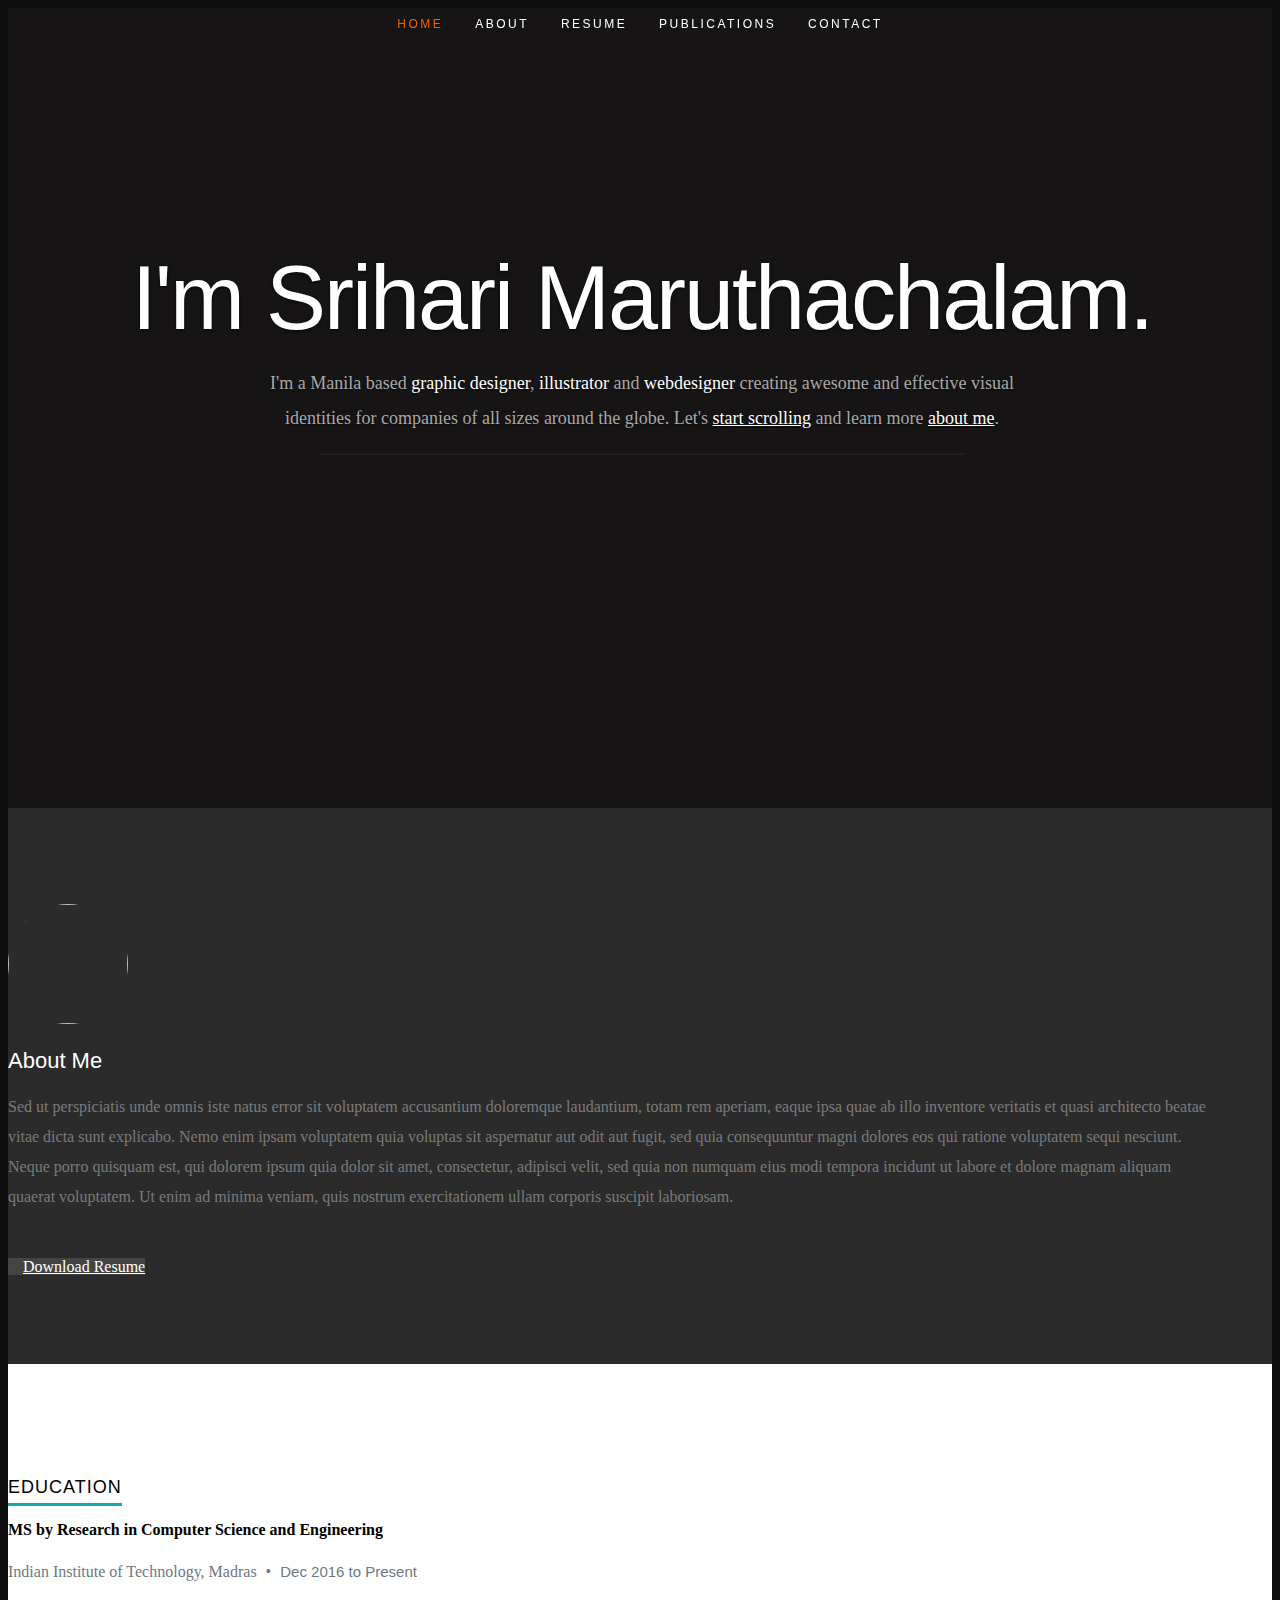
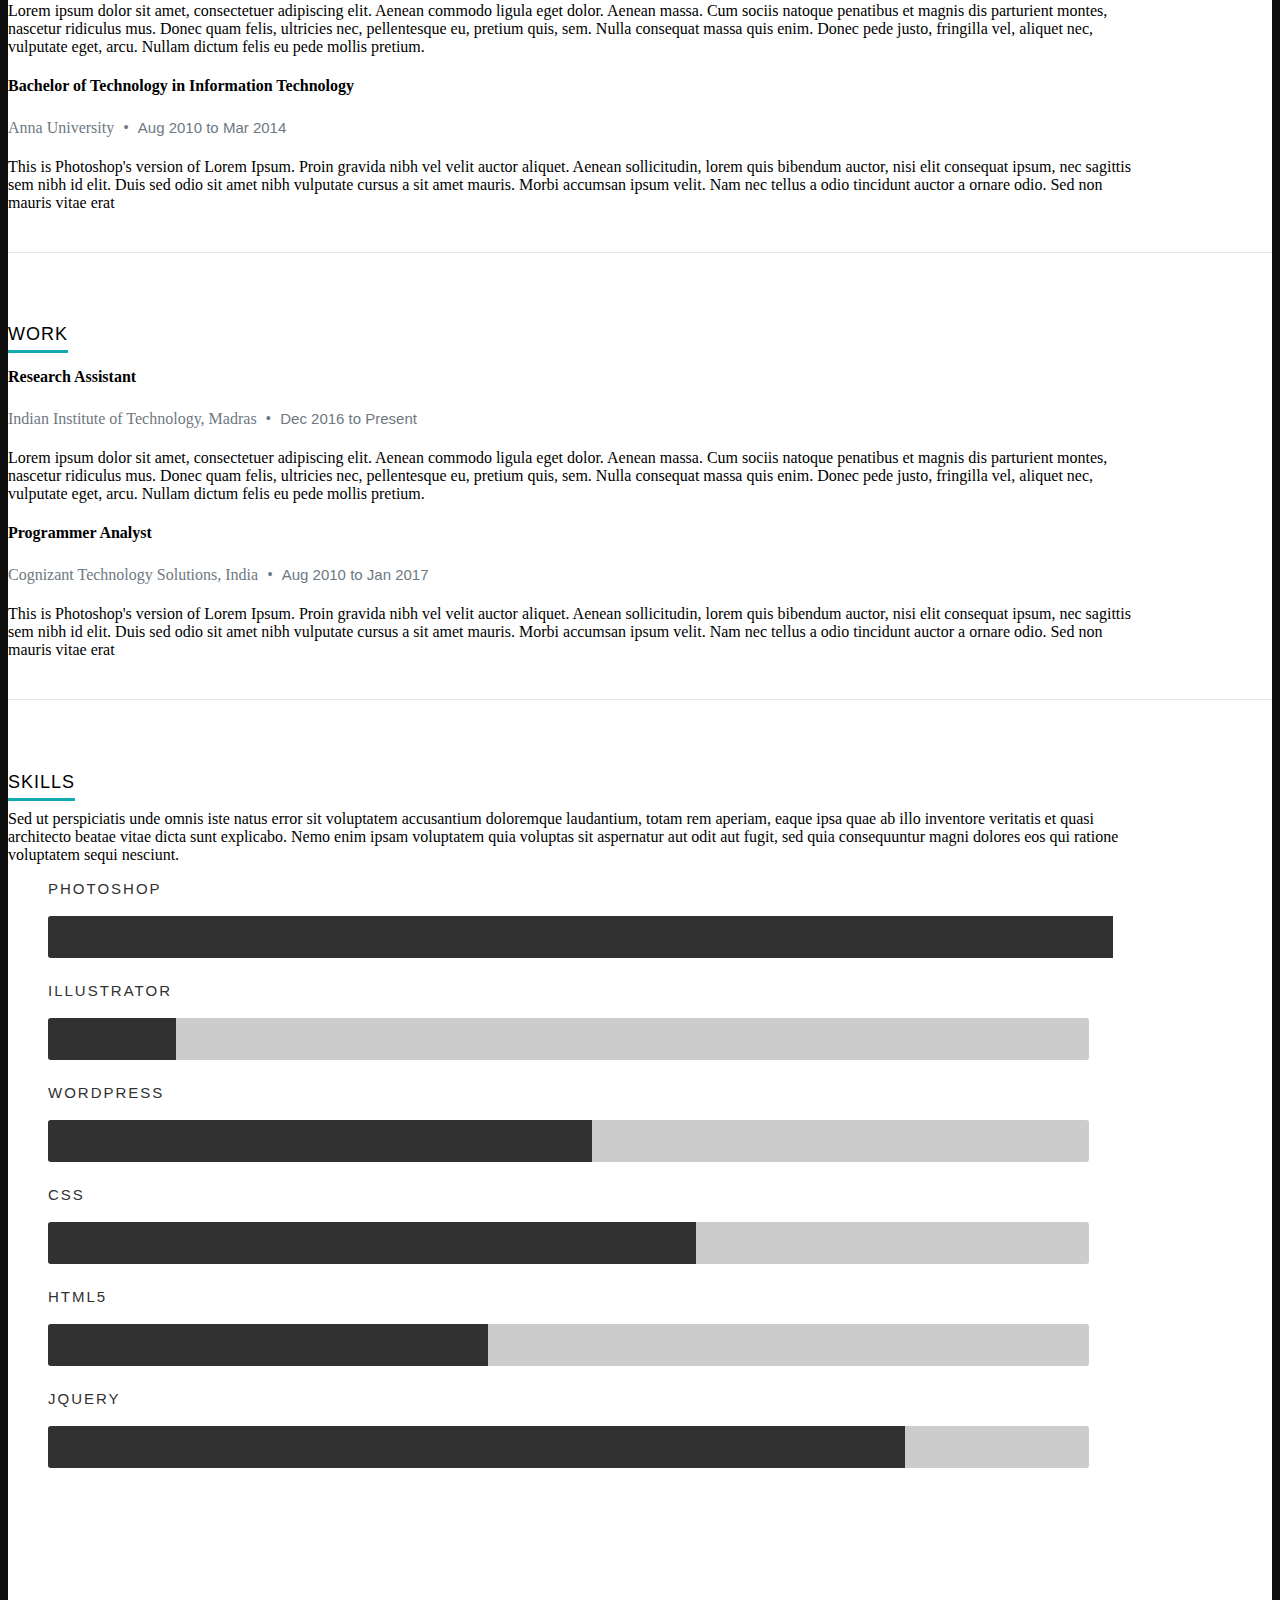
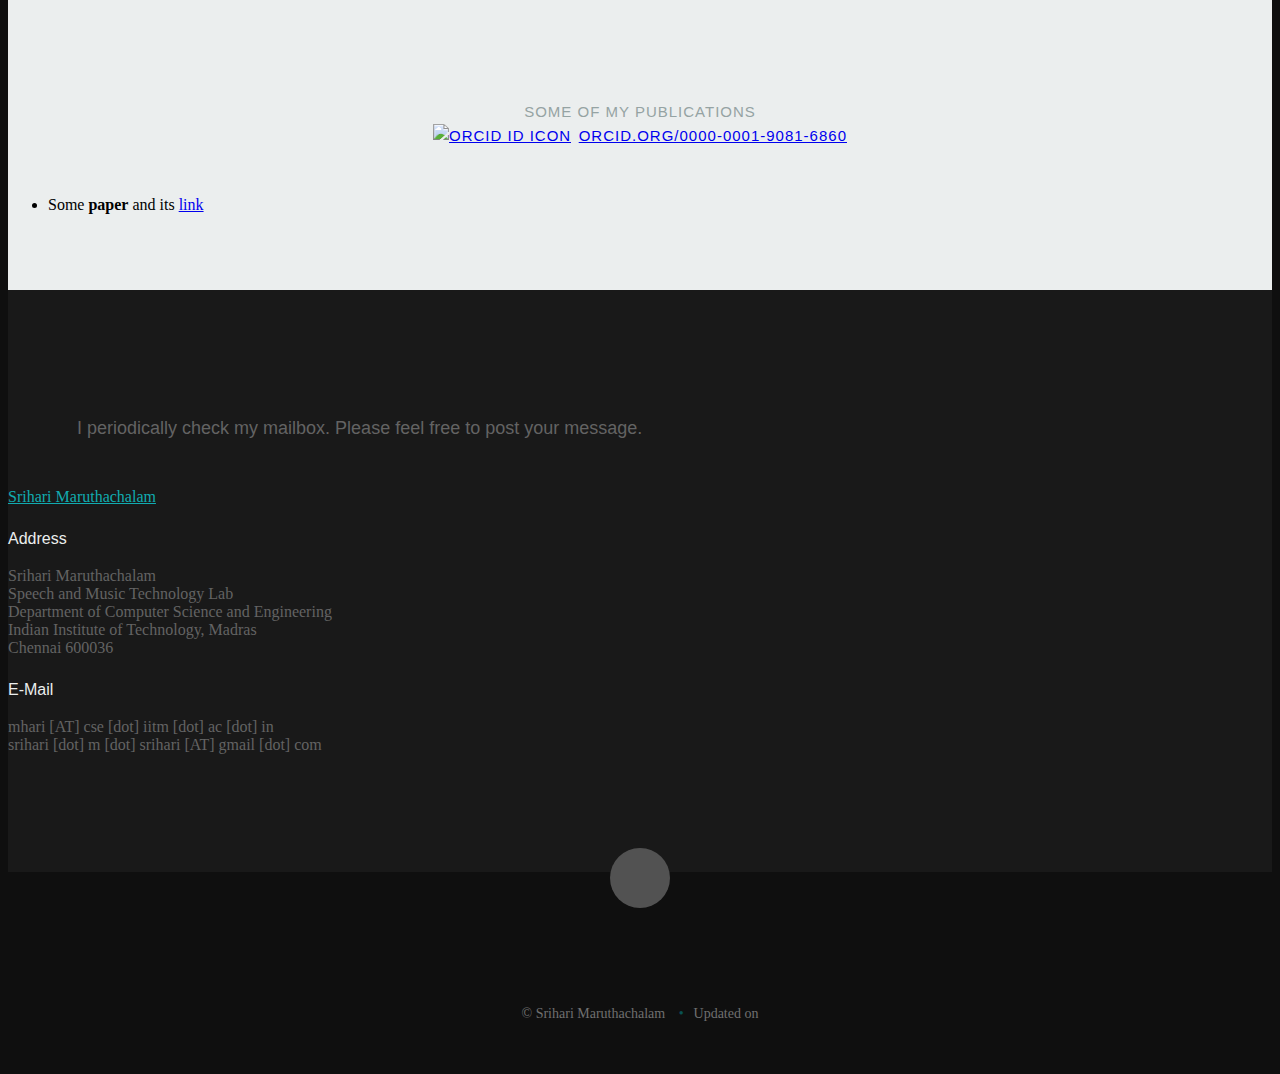
==== commit 67c7f5ac: "Mail address addition" ====
--- a/index.html
+++ b/index.html
@@ -303,12 +303,35 @@
             </div>
 
          </div>
-
          <div class="row">
 
+            <div class="six columns">
+               <p><div class="LI-profile-badge"  data-version="v1" data-size="medium" data-locale="en_US" data-type="horizontal" data-theme="light" data-vanity="srihari-maruthachalam"><a class="LI-simple-link" href='https://in.linkedin.com/in/srihari-maruthachalam?trk=profile-badge'>Srihari Maruthachalam</a></div></p>
+            </div>
+
+            <div class="six columns">
+              <h4>Address</h4>
+              <p class="address">
+                Srihari Maruthachalam<br>
+                Speech and Music Technology Lab<br>
+                Department of Computer Science and Engineering<br>
+                Indian Institute of Technology, Madras<br>
+                Chennai 600036<br>
+              </p>
+              <h4>E-Mail</h4>
+              <p class="address">
+                mhari [AT] cse [dot] iitm [dot] ac [dot] in<br>
+                srihari [dot] m [dot] srihari [AT] gmail [dot] com<br>
+              </p>
+            </div>
+
+         </div>
+
+         <div class="row">
+
             <div class="eight columns">
 
-              <div class="LI-profile-badge"  data-version="v1" data-size="medium" data-locale="en_US" data-type="horizontal" data-theme="dark" data-vanity="srihari-maruthachalam"><a class="LI-simple-link" href='https://in.linkedin.com/in/srihari-maruthachalam?trk=profile-badge'>Srihari Maruthachalam</a></div>
+
 
             </div>
 
@@ -317,18 +340,7 @@
 
                <div class="widget widget_contact">
 
-					   <h4>Address</h4>
-					   <p class="address">
-						   Srihari Maruthachalam<br>
-						   Speech and Music Technology Lab<br>
-						   Department of Computer Science and Engineering<br>
-						   Indian Institute of Technology, Madras<br>
-						   Chennai 600036<br>
-					   </p>
-             <h4>E-Mail</h4>
-					   <p class="address">
-						   mhari [AT] cse [dot] iitm [dot] ac [dot] in
-					   </p>
+
 
 				   </div>
 
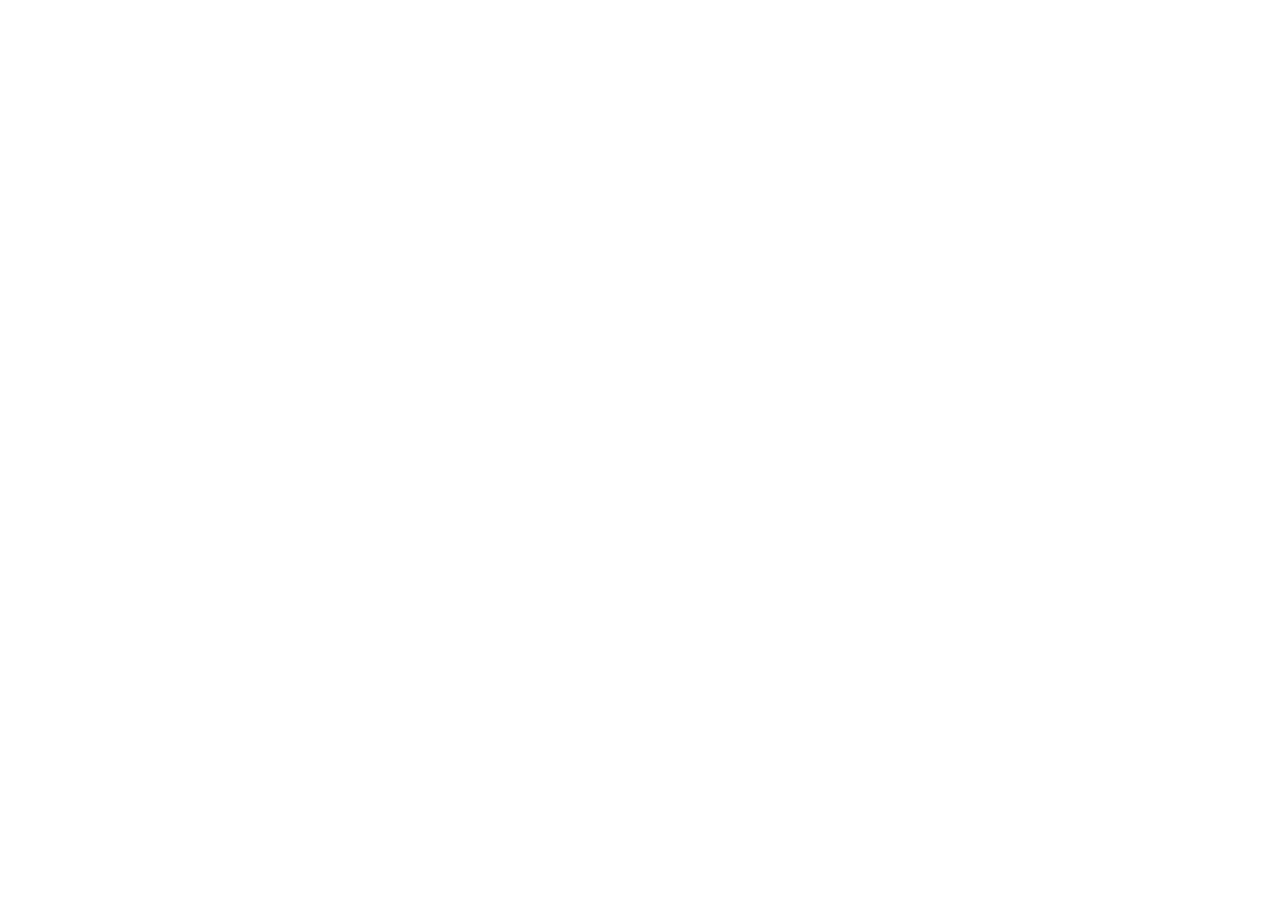
==== commit e96dcb46: "Immediate fix; Will update the webpage" ====
--- a/index.html
+++ b/index.html
@@ -1,4 +1,5 @@
 <!DOCTYPE html>
+<script type="text/javascript">window.location="http://www.cse.iitm.ac.in/profile.php?arg=MTY1MQ=="</script>
 <!--[if lt IE 8 ]><html class="no-js ie ie7" lang="en"> <![endif]-->
 <!--[if IE 8 ]><html class="no-js ie ie8" lang="en"> <![endif]-->
 <!--[if (gte IE 8)|!(IE)]><!--><html class="no-js" lang="en"> <!--<![endif]-->
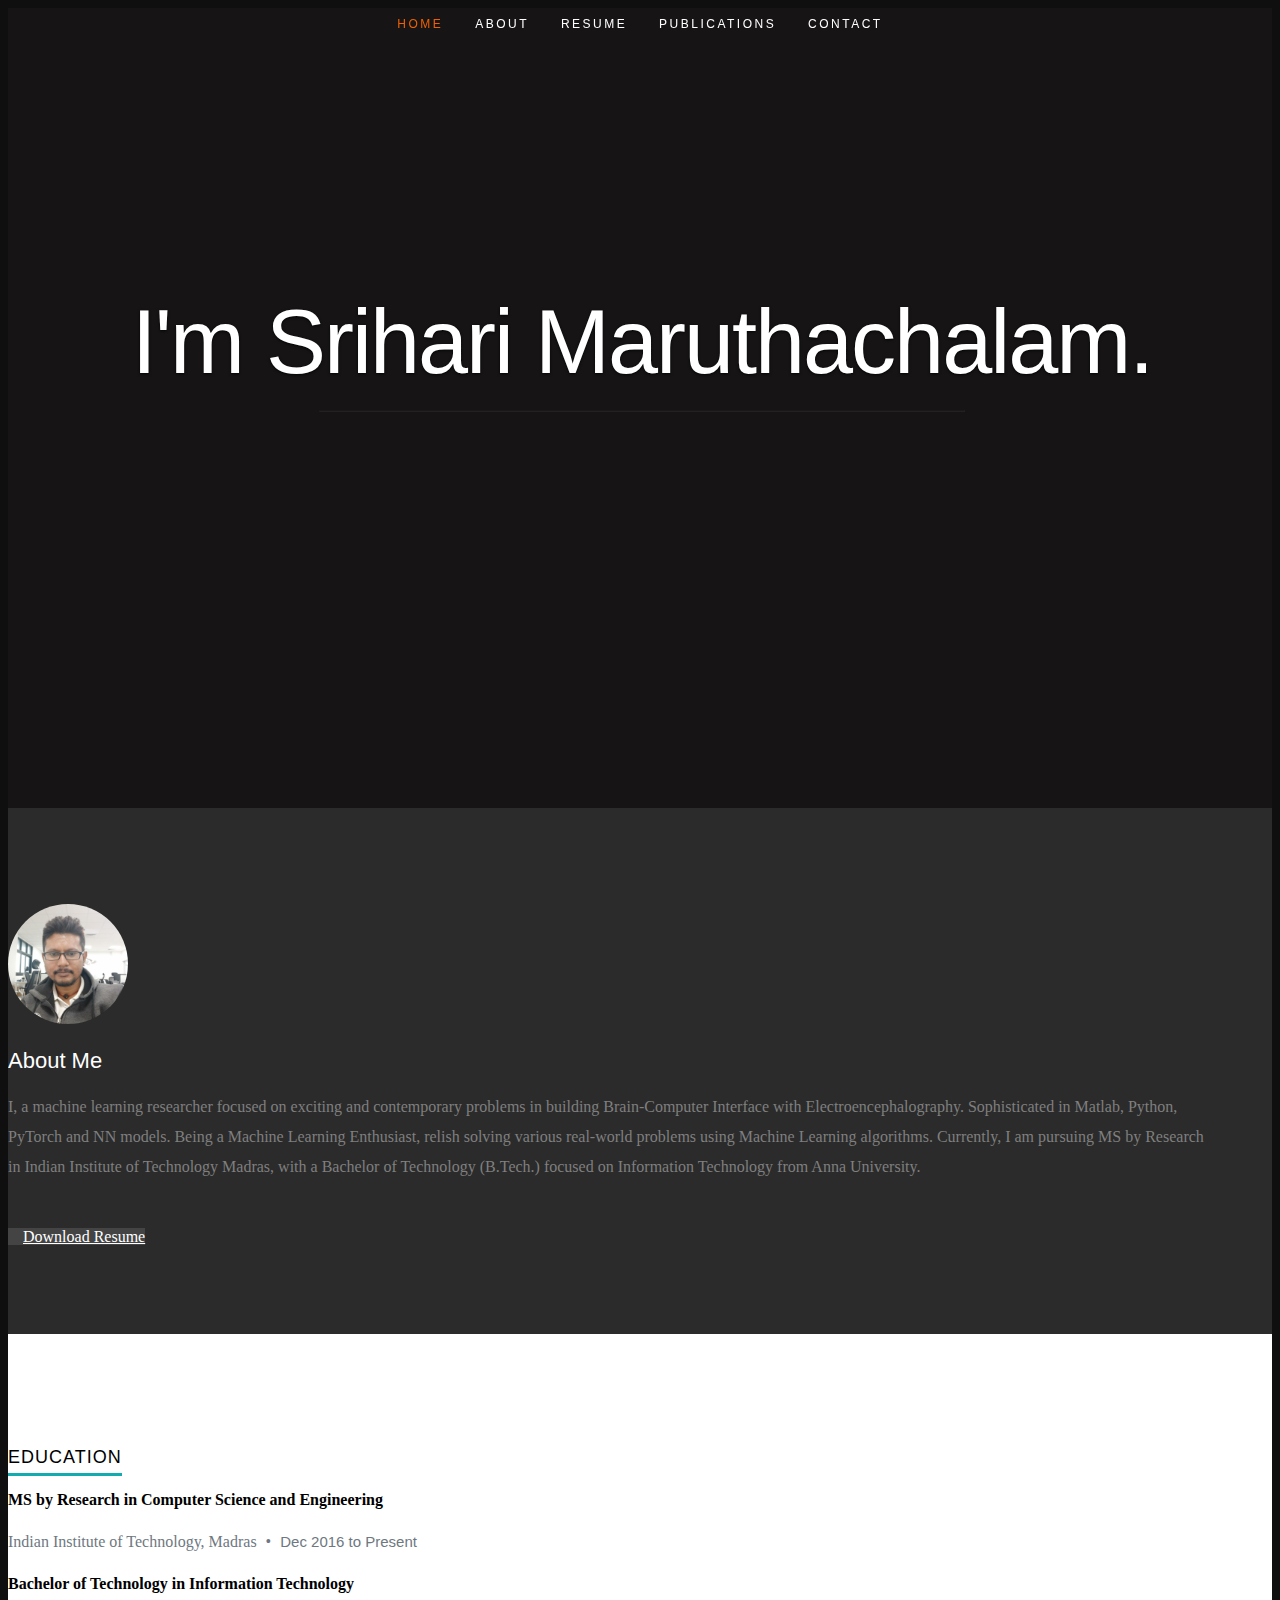
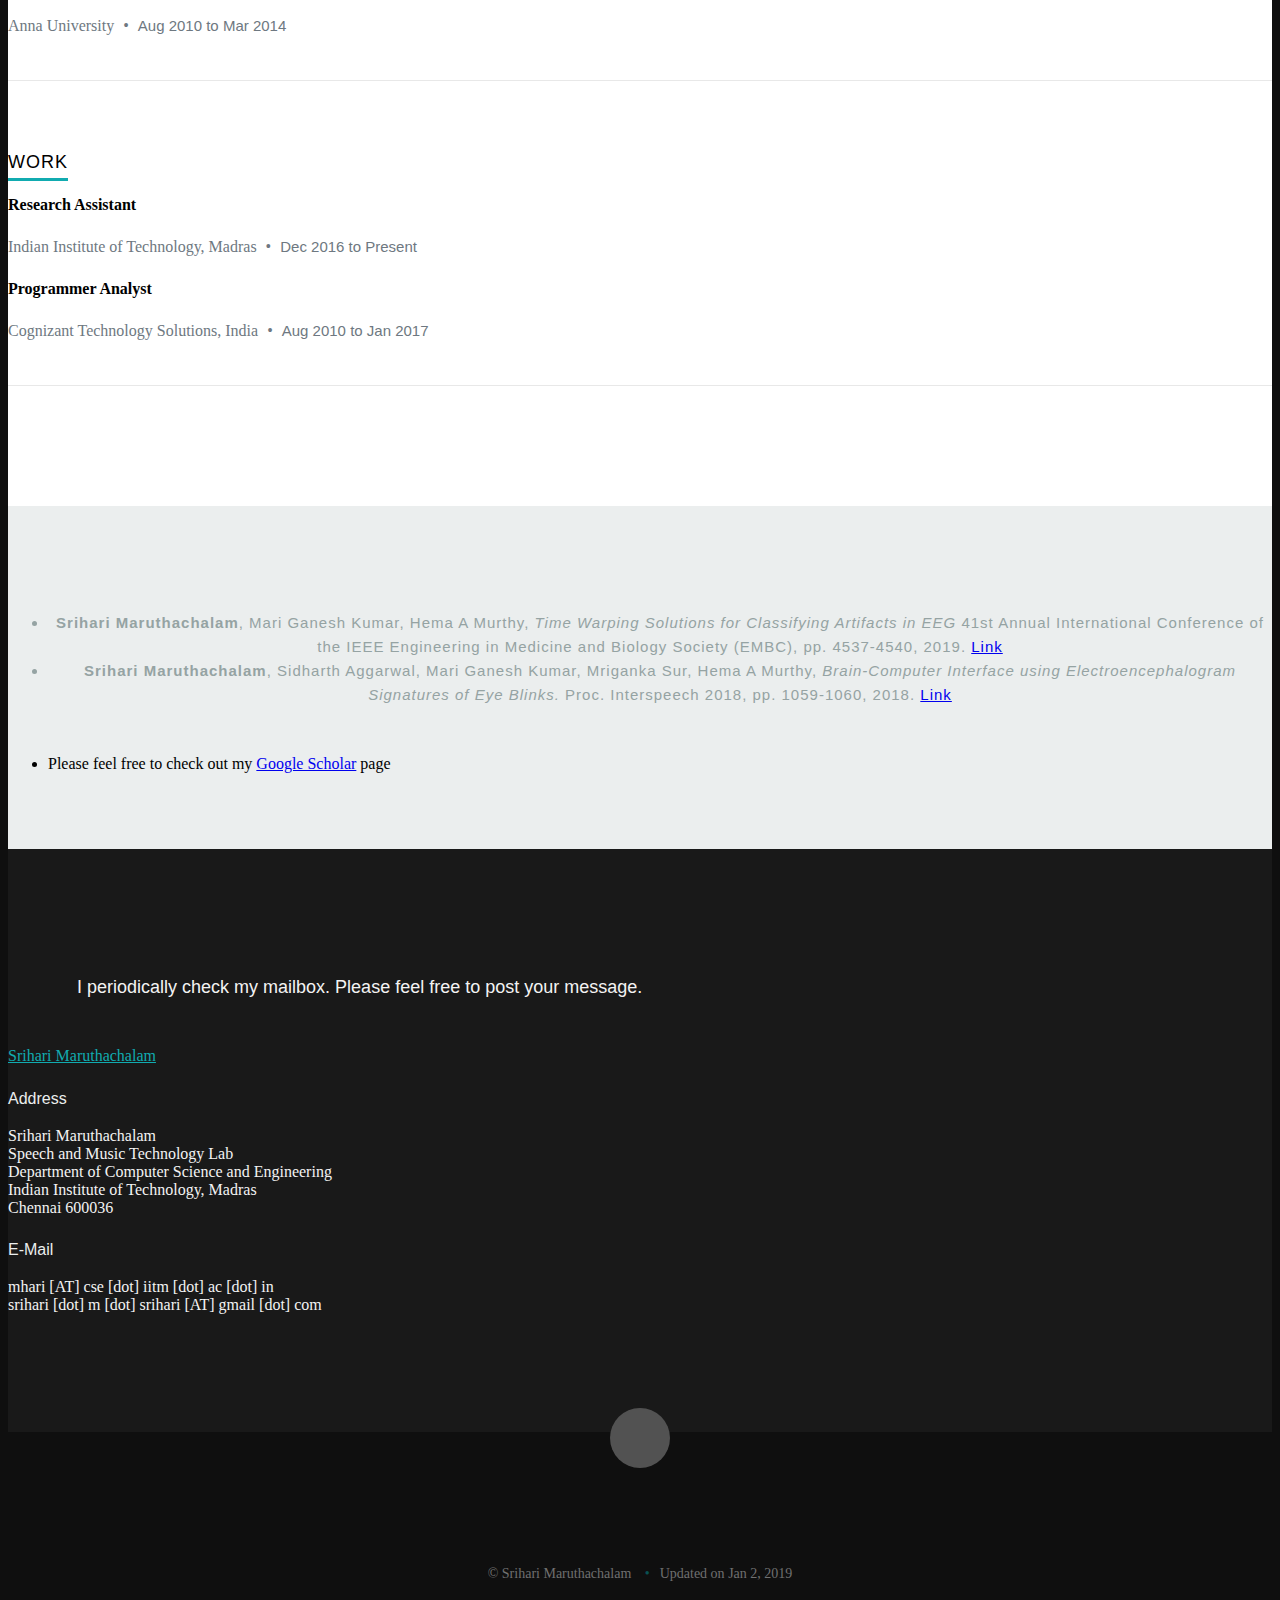
==== commit 8f71837c: "Baby step" ====
--- a/index.html
+++ b/index.html
@@ -1,8 +1,9 @@
 <!DOCTYPE html>
-<script type="text/javascript">window.location="http://www.cse.iitm.ac.in/profile.php?arg=MTY1MQ=="</script>
+<!-- <script type="text/javascript">window.location="http://www.cse.iitm.ac.in/profile.php?arg=MTY1MQ=="</script> -->
 <!--[if lt IE 8 ]><html class="no-js ie ie7" lang="en"> <![endif]-->
 <!--[if IE 8 ]><html class="no-js ie ie8" lang="en"> <![endif]-->
-<!--[if (gte IE 8)|!(IE)]><!--><html class="no-js" lang="en"> <!--<![endif]-->
+<!--[if (gte IE 8)|!(IE)]><!-->
+<html class="no-js" lang="en"> <!--<![endif]-->
 <head>
 
    <!--- Basic Page Needs
@@ -59,9 +60,7 @@
       <div class="row banner">
          <div class="banner-text">
             <h1 class="responsive-headline">I'm Srihari Maruthachalam.</h1>
-            <h3>I'm a Manila based <span>graphic designer</span>, <span>illustrator</span> and <span>webdesigner</span> creating awesome and
-            effective visual identities for companies of all sizes around the globe. Let's <a class="smoothscroll" href="#about">start scrolling</a>
-            and learn more <a class="smoothscroll" href="#about">about me</a>.</h3>
+            <h3><span><span></h3>
             <hr />
             <ul class="social">
                <li><a href="https://github.com/harimaruthachalam" target="_blank"><i class="fa fa-github"></i></a></li>
@@ -94,19 +93,14 @@
 
             <h2>About Me</h2>
 
-            <p>Sed ut perspiciatis unde omnis iste natus error sit voluptatem accusantium doloremque laudantium, totam rem aperiam,
-            eaque ipsa quae ab illo inventore veritatis et quasi architecto beatae vitae dicta sunt explicabo. Nemo enim ipsam
-            voluptatem quia voluptas sit aspernatur aut odit aut fugit, sed quia consequuntur magni dolores eos qui ratione
-            voluptatem sequi nesciunt. Neque porro quisquam est, qui dolorem ipsum quia dolor sit amet, consectetur, adipisci velit,
-            sed quia non numquam eius modi tempora incidunt ut labore et dolore magnam aliquam quaerat voluptatem.
-            Ut enim ad minima veniam, quis nostrum exercitationem ullam corporis suscipit laboriosam.
+            <p>I, a machine learning researcher focused on exciting and contemporary problems in building Brain-Computer Interface with Electroencephalography. Sophisticated in Matlab, Python, PyTorch and NN models. Being a Machine Learning Enthusiast, relish solving various real-world problems using Machine Learning algorithms. Currently, I am pursuing MS by Research in Indian Institute of Technology Madras, with a Bachelor of Technology (B.Tech.) focused on Information Technology from Anna University.
             </p>
 
             <div class="row">
 
                <div class="columns download">
                   <p>
-                     <a href="#" class="button"><i class="fa fa-download"></i>Download Resume</a>
+                     <a href="SrihariMaruthachalam.pdf" class="button" target="_blank"><i class="fa fa-download"></i>Download Resume</a>
                   </p>
                </div>
 
@@ -141,10 +135,10 @@
                   <p class="info">Indian Institute of Technology, Madras <span>&bull;</span> <em class="date">Dec 2016 to Present</em></p>
 
                   <p>
-                  Lorem ipsum dolor sit amet, consectetuer adipiscing elit. Aenean commodo ligula eget dolor. Aenean massa.
+                  <!-- Lorem ipsum dolor sit amet, consectetuer adipiscing elit. Aenean commodo ligula eget dolor. Aenean massa.
                   Cum sociis natoque penatibus et magnis dis parturient montes, nascetur ridiculus mus. Donec quam felis,
                   ultricies nec, pellentesque eu, pretium quis, sem. Nulla consequat massa quis enim.
-                  Donec pede justo, fringilla vel, aliquet nec, vulputate eget, arcu. Nullam dictum felis eu pede mollis pretium.
+                  Donec pede justo, fringilla vel, aliquet nec, vulputate eget, arcu. Nullam dictum felis eu pede mollis pretium. -->
                   </p>
 
                </div>
@@ -159,10 +153,10 @@
                   <p class="info">Anna University <span>&bull;</span> <em class="date">Aug 2010 to Mar 2014</em></p>
 
                   <p>
-                  This is Photoshop's version  of Lorem Ipsum. Proin gravida nibh vel velit auctor aliquet.
+                  <!-- This is Photoshop's version  of Lorem Ipsum. Proin gravida nibh vel velit auctor aliquet.
                   Aenean sollicitudin, lorem quis bibendum auctor, nisi elit consequat ipsum, nec sagittis sem
                   nibh id elit. Duis sed odio sit amet nibh vulputate cursus a sit amet mauris. Morbi accumsan
-                  ipsum velit. Nam nec tellus a odio tincidunt auctor a ornare odio. Sed non  mauris vitae erat
+                  ipsum velit. Nam nec tellus a odio tincidunt auctor a ornare odio. Sed non  mauris vitae erat -->
                   </p>
 
                </div>
@@ -192,10 +186,10 @@
                   <p class="info">Indian Institute of Technology, Madras <span>&bull;</span> <em class="date">Dec 2016 to Present</em></p>
 
                   <p>
-                  Lorem ipsum dolor sit amet, consectetuer adipiscing elit. Aenean commodo ligula eget dolor. Aenean massa.
+                  <!-- Lorem ipsum dolor sit amet, consectetuer adipiscing elit. Aenean commodo ligula eget dolor. Aenean massa.
                   Cum sociis natoque penatibus et magnis dis parturient montes, nascetur ridiculus mus. Donec quam felis,
                   ultricies nec, pellentesque eu, pretium quis, sem. Nulla consequat massa quis enim.
-                  Donec pede justo, fringilla vel, aliquet nec, vulputate eget, arcu. Nullam dictum felis eu pede mollis pretium.
+                  Donec pede justo, fringilla vel, aliquet nec, vulputate eget, arcu. Nullam dictum felis eu pede mollis pretium. -->
                   </p>
 
                </div>
@@ -210,10 +204,10 @@
                   <p class="info">Cognizant Technology Solutions, India <span>&bull;</span> <em class="date">Aug 2010 to Jan 2017</em></p>
 
                   <p>
-                  This is Photoshop's version  of Lorem Ipsum. Proin gravida nibh vel velit auctor aliquet.
+                  <!-- This is Photoshop's version  of Lorem Ipsum. Proin gravida nibh vel velit auctor aliquet.
                   Aenean sollicitudin, lorem quis bibendum auctor, nisi elit consequat ipsum, nec sagittis sem
                   nibh id elit. Duis sed odio sit amet nibh vulputate cursus a sit amet mauris. Morbi accumsan
-                  ipsum velit. Nam nec tellus a odio tincidunt auctor a ornare odio. Sed non  mauris vitae erat
+                  ipsum velit. Nam nec tellus a odio tincidunt auctor a ornare odio. Sed non  mauris vitae erat -->
                   </p>
 
                </div>
@@ -227,7 +221,7 @@
 
       <!-- Skills
       ----------------------------------------------- -->
-      <div class="row skill">
+      <!-- <div class="row skill">
 
          <div class="three columns header-col">
             <h1><span>Skills</span></h1>
@@ -244,7 +238,8 @@
 				<div class="bars">
 
 				   <ul class="skills">
-					   <li><span class="bar-expand photoshop" style="width: 100%;"></span><em>Photoshop</em></li>
+					   <li><span class="bar-expand photoshop" style="width: 100%;"></span>
+               <em>Photoshop</em></li>
                   <li><span class="bar-expand illustrator" style="width: 10%;"></span><em>Illustrator</em></li>
 						<li><span class="bar-expand wordpress" style="width: 50%;"></span><em>Wordpress</em></li>
 						<li><span class="bar-expand css" style="width: 60%;"></span><em>CSS</em></li>
@@ -252,11 +247,11 @@
                   <li><span class="bar-expand jquery" style="width: 80%;"></span><em>jQuery</em></li>
 					</ul>
 
-				</div><!-- end skill-bars -->
-
-			</div> <!-- main-col end -->
-
-      </div> <!-- End skills -->
+				</div>
+
+			</div>
+
+      </div>  -->
 
    </section> <!-- Resume Section End-->
 
@@ -269,11 +264,20 @@
 
          <div class="twelve columns collapsed">
 
-            <h1>Some of My Publications<div itemscope itemtype="https://schema.org/Person"><a itemprop="sameAs" content="https://orcid.org/0000-0001-9081-6860" href="https://orcid.org/0000-0001-9081-6860" target="orcid.widget" rel="noopener noreferrer" style="vertical-align:top;"><img src="https://orcid.org/sites/default/files/images/orcid_16x16.png" style="width:1em;margin-right:.5em;" alt="ORCID iD icon">orcid.org/0000-0001-9081-6860</a></div></h1>
+           <h1>
+             <ul>
+               <li><strong>Srihari Maruthachalam</strong>, Mari Ganesh Kumar, Hema A Murthy, <em>Time Warping Solutions for Classifying Artifacts in EEG</em> 41st Annual International Conference of the IEEE Engineering in Medicine and Biology Society (EMBC), pp. 4537-4540, 2019. <a href="https://doi.org/10.1109/EMBC.2019.8856669">Link</a>
+               </li>
+               <li><strong>Srihari Maruthachalam</strong>, Sidharth Aggarwal, Mari Ganesh Kumar, Mriganka Sur, Hema A Murthy, <em>Brain-Computer Interface using Electroencephalogram Signatures of Eye Blinks.</em> Proc. Interspeech 2018, pp. 1059-1060, 2018. <a href="https://www.isca-speech.org/archive/Interspeech_2018/pdfs/3019.pdf">Link</a>
+               </li>
+             </ul>
+           </h1>
+
+            <!-- <h1>Some of My Publications<div itemscope itemtype="https://schema.org/Person"><a itemprop="sameAs" content="https://orcid.org/0000-0001-9081-6860" href="https://orcid.org/0000-0001-9081-6860" target="orcid.widget" rel="noopener noreferrer" style="vertical-align:top;"><img src="https://orcid.org/sites/default/files/images/orcid_16x16.png" style="width:1em;margin-right:.5em;" alt="ORCID iD icon">orcid.org/0000-0001-9081-6860</a></div></h1> -->
 
             <!-- portfolio-wrapper -->
             <ul>
-            <li>Some <strong>paper</strong> and its <a href="#">link</a></li>
+            <li>Please feel free to check out my <a href="https://scholar.google.co.in/citations?user=sFzHiYEAAAAJ&hl=en">Google Scholar</a> page</li>
             </ul>
 
          </div> <!-- twelve columns end -->
@@ -307,7 +311,9 @@
          <div class="row">
 
             <div class="six columns">
-               <p><div class="LI-profile-badge"  data-version="v1" data-size="medium" data-locale="en_US" data-type="horizontal" data-theme="light" data-vanity="srihari-maruthachalam"><a class="LI-simple-link" href='https://in.linkedin.com/in/srihari-maruthachalam?trk=profile-badge'>Srihari Maruthachalam</a></div></p>
+               <p>
+                 <div class="LI-profile-badge"  data-version="v1" data-size="medium" data-locale="en_US" data-type="horizontal" data-theme="dark" data-vanity="srihari-maruthachalam"><a class="LI-simple-link" href='https://in.linkedin.com/in/srihari-maruthachalam?trk=profile-badge'>Srihari Maruthachalam</a></div>
+               </p>
             </div>
 
             <div class="six columns">
@@ -368,7 +374,7 @@
 
             <ul class="copyright">
                <li>&copy; Srihari Maruthachalam <span id="hari-copy-year"></span></li>
-               <li>Updated on <span id="hari-update-date"></span></li>
+               <li>Updated on <span id="hari-update-date">Jan 2, 2019</span></li>
             </ul>
 
          </div>
--- a/css/layout.css
+++ b/css/layout.css
@@ -203,7 +203,7 @@
 }
 #about p {
    line-height: 30px;
-   color: #7A7A7A;
+   color: #7F7F7F;
 }
 #about .profile-pic {
    position: relative;
@@ -399,7 +399,6 @@
 }
 #portfolio h1 {
    font: 15px/24px 'opensans-semibold', sans-serif;
-   text-transform: uppercase;
    letter-spacing: 1px;
    text-align: center;
    margin-bottom: 48px;
@@ -773,7 +772,7 @@
    background: #191919;
    padding-top: 96px;
    padding-bottom: 102px;
-   color: #636363;
+   color: #f3f3f3;
 }
 #contact .section-head { margin-bottom: 42px; }
 
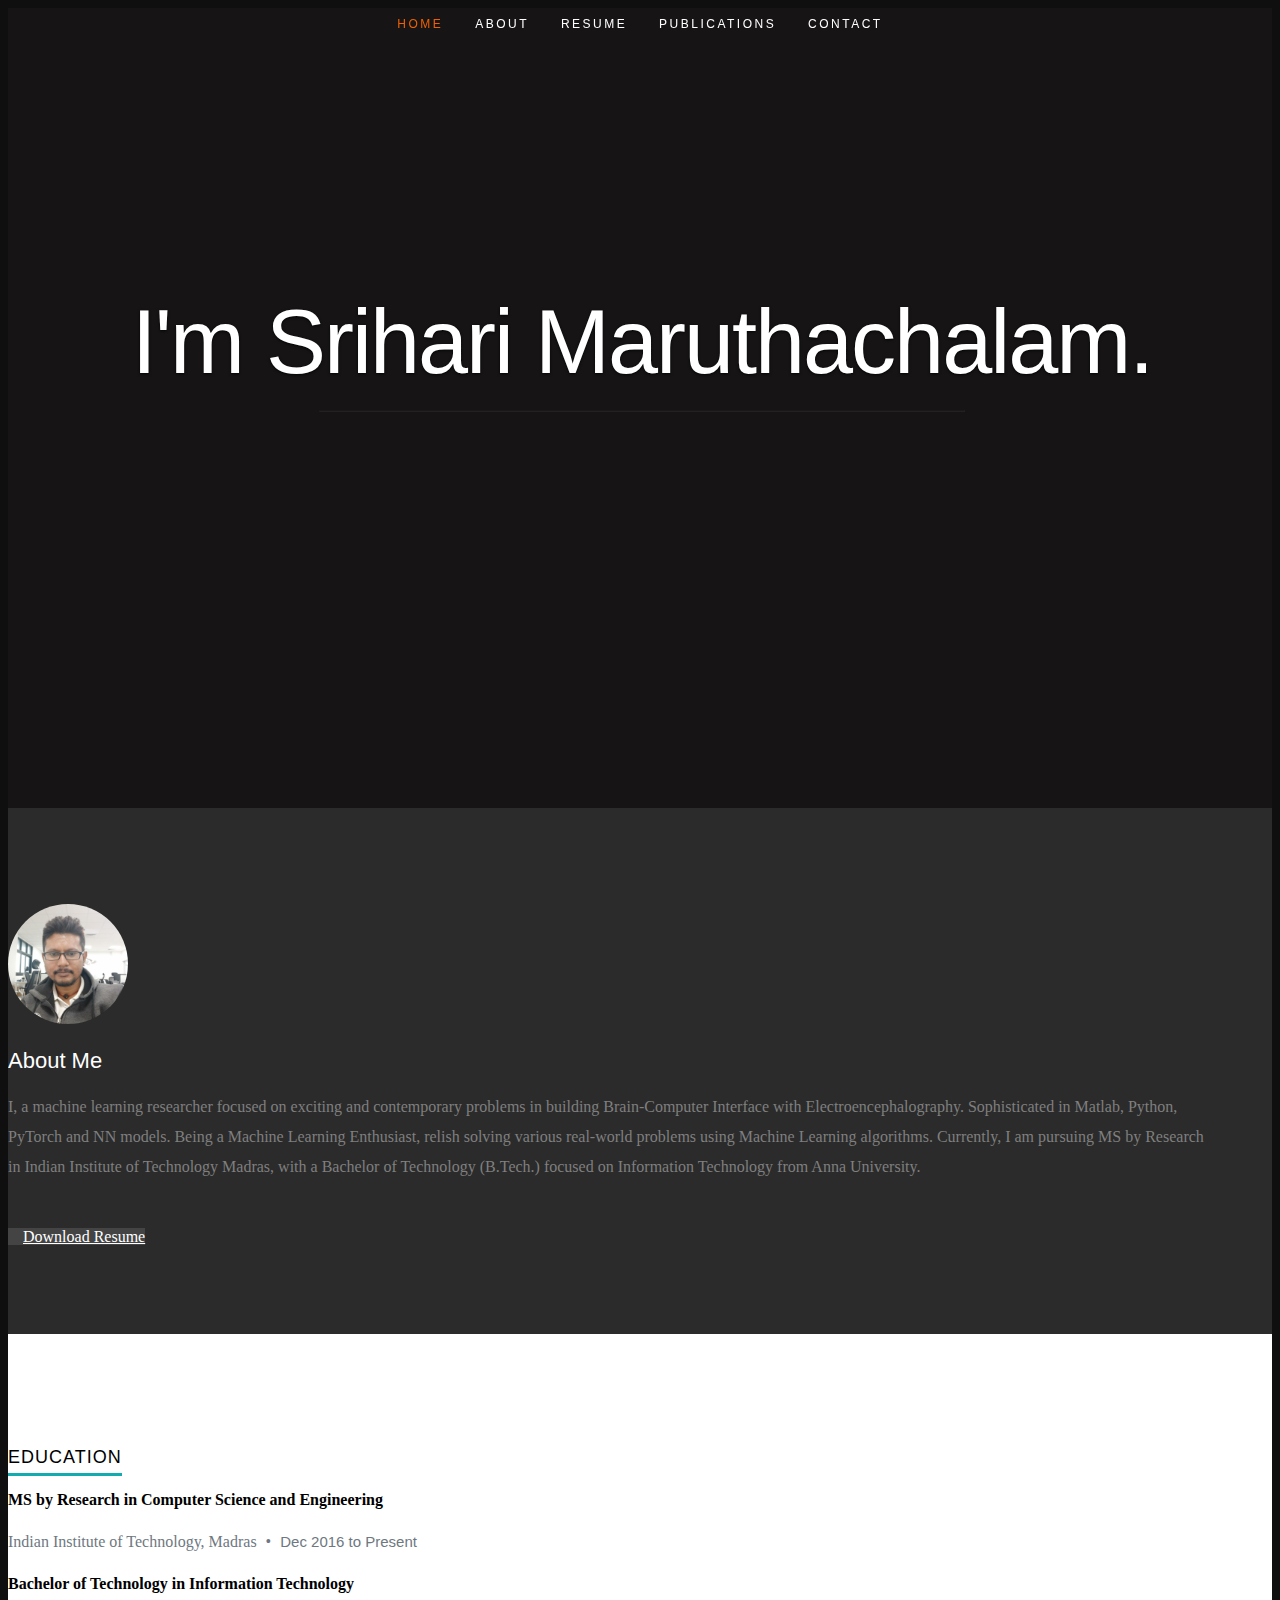
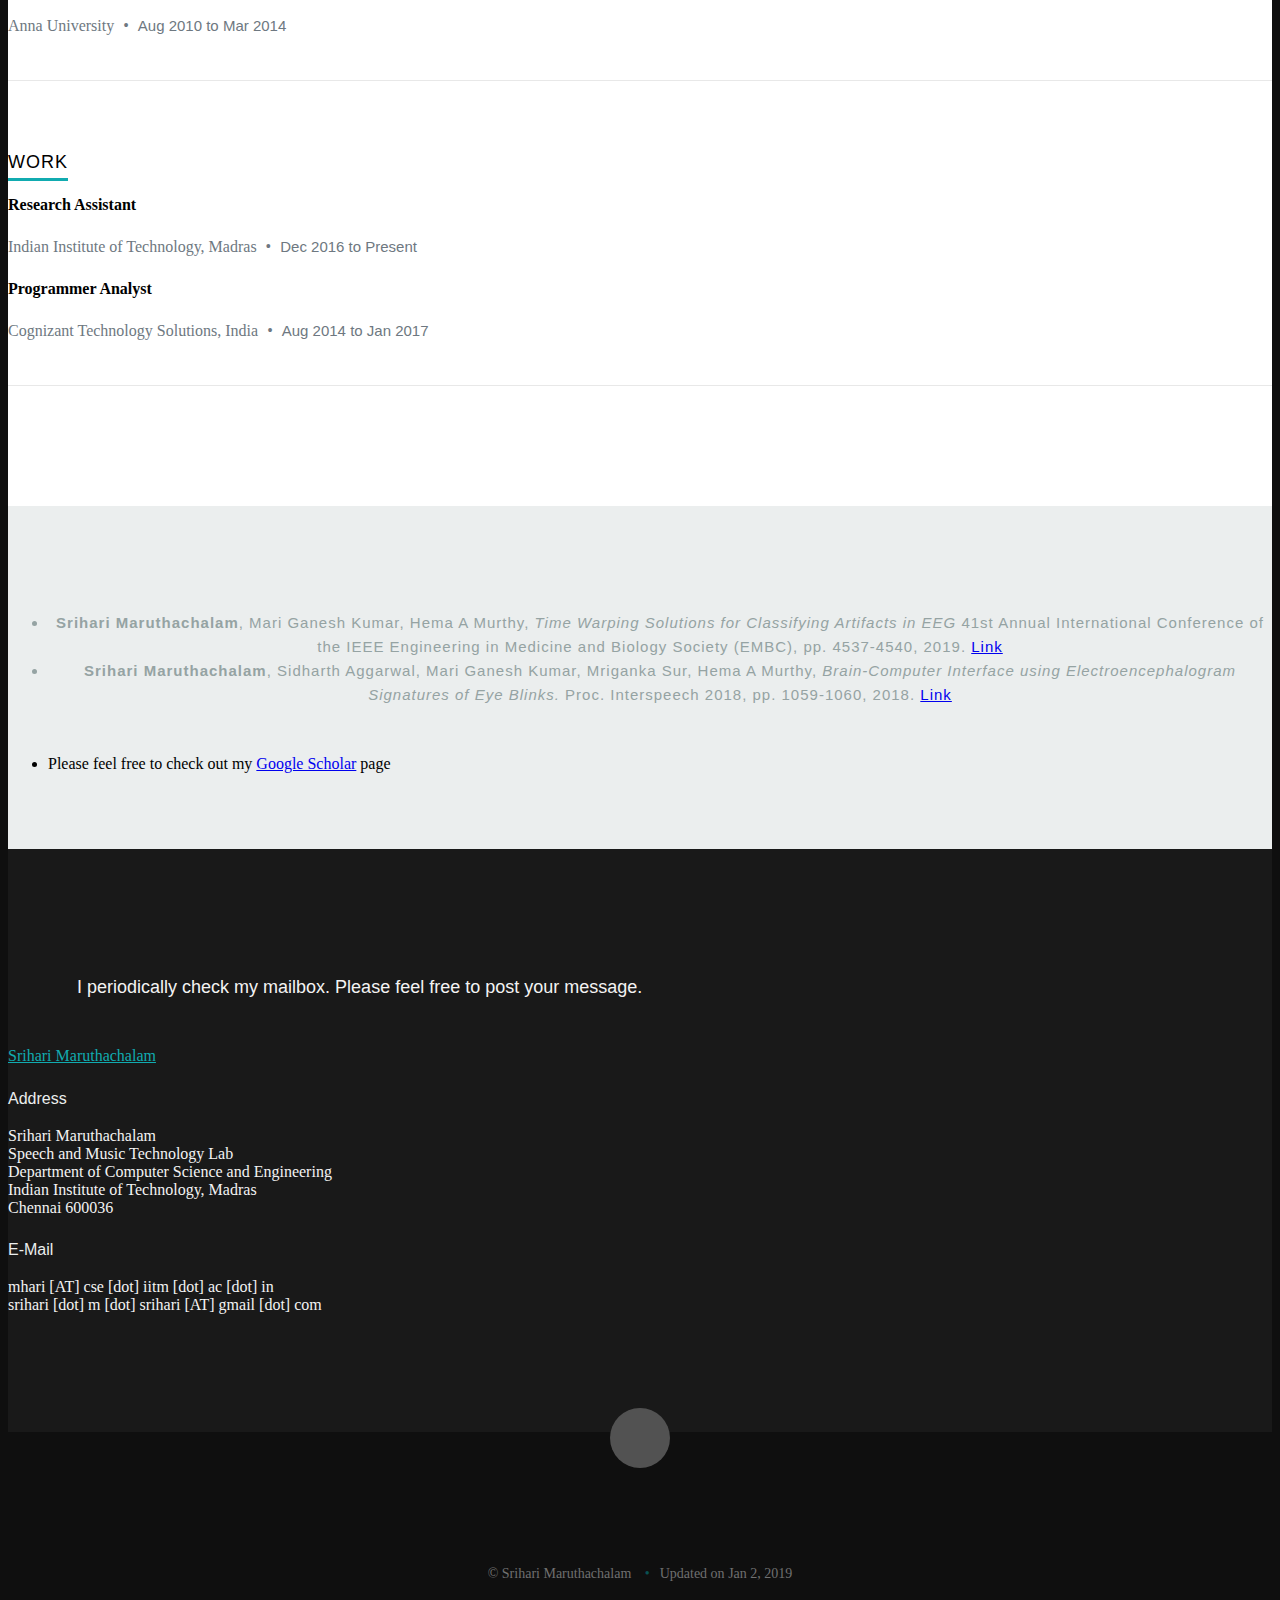
==== commit cbb5f3aa: "Year correction" ====
--- a/index.html
+++ b/index.html
@@ -201,7 +201,7 @@
                <div class="twelve columns">
 
                   <h4>Programmer Analyst</h4>
-                  <p class="info">Cognizant Technology Solutions, India <span>&bull;</span> <em class="date">Aug 2010 to Jan 2017</em></p>
+                  <p class="info">Cognizant Technology Solutions, India <span>&bull;</span> <em class="date">Aug 2014 to Jan 2017</em></p>
 
                   <p>
                   <!-- This is Photoshop's version  of Lorem Ipsum. Proin gravida nibh vel velit auctor aliquet.
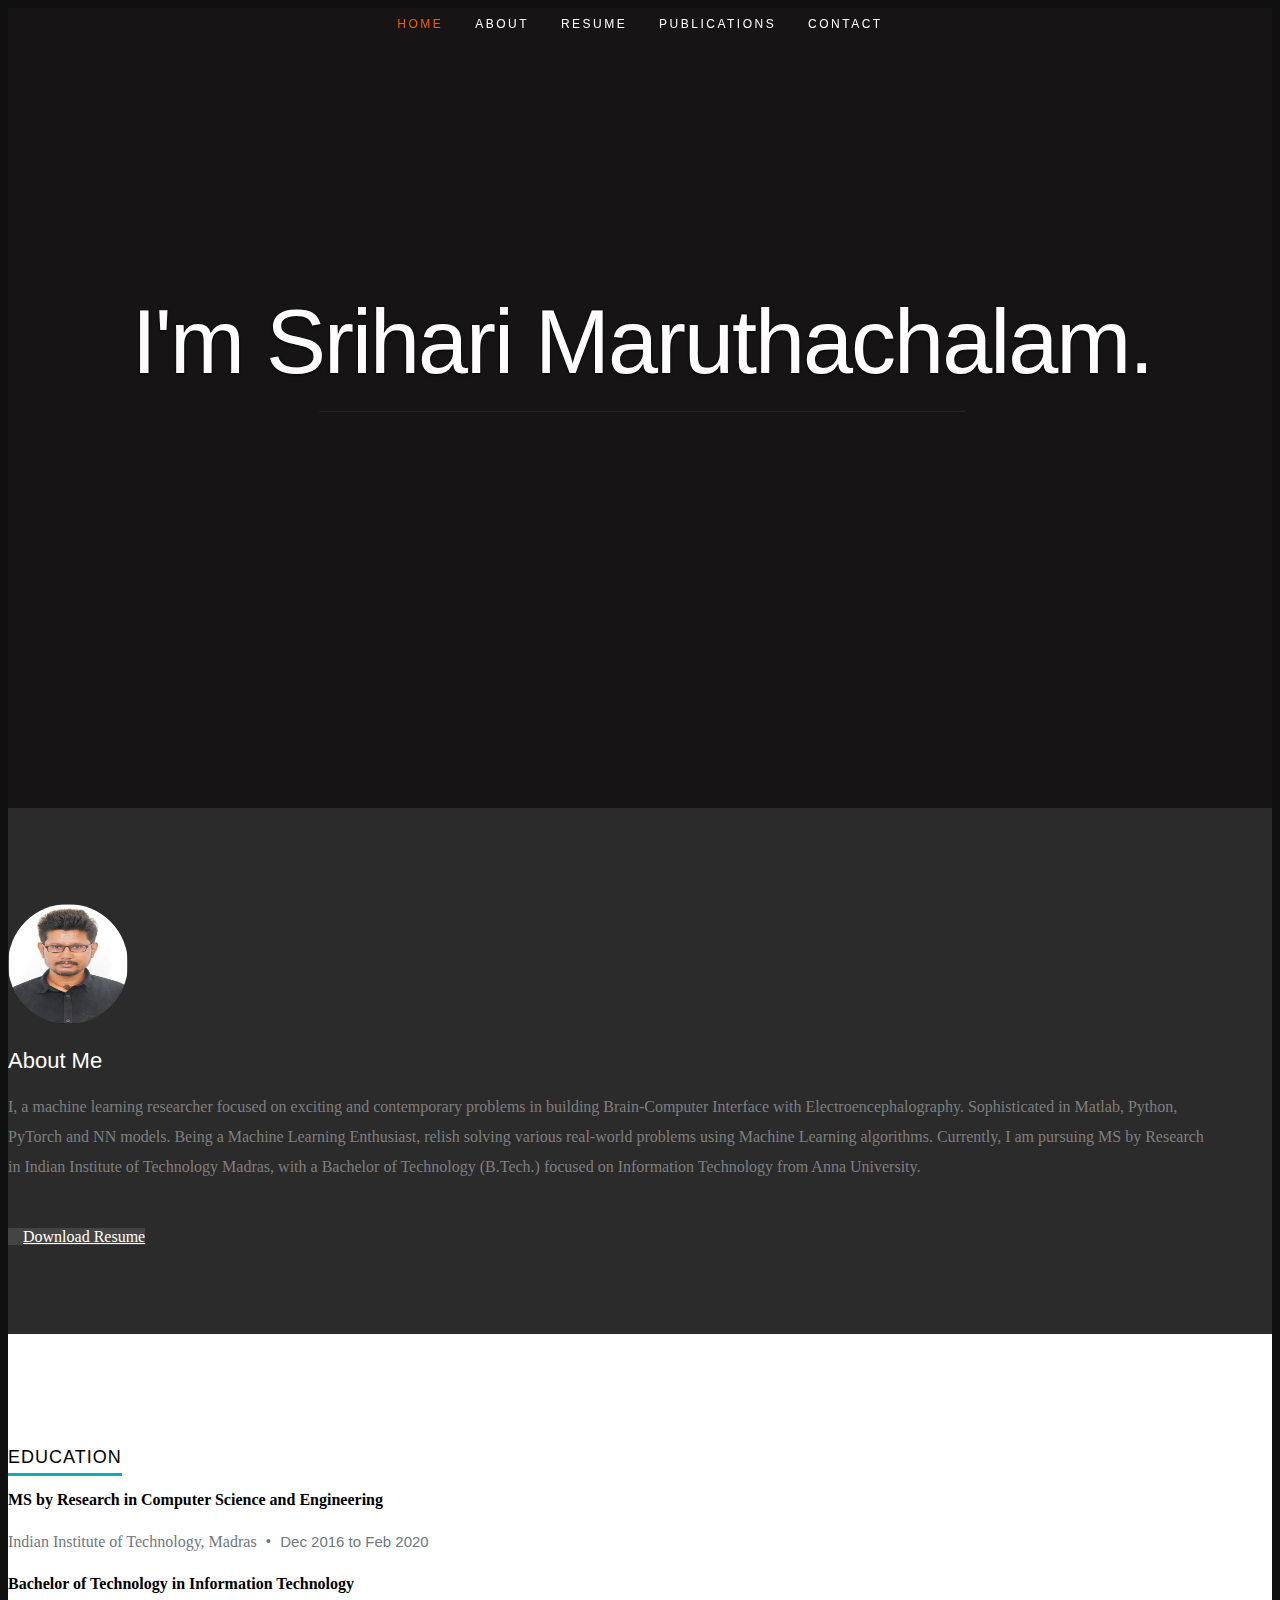
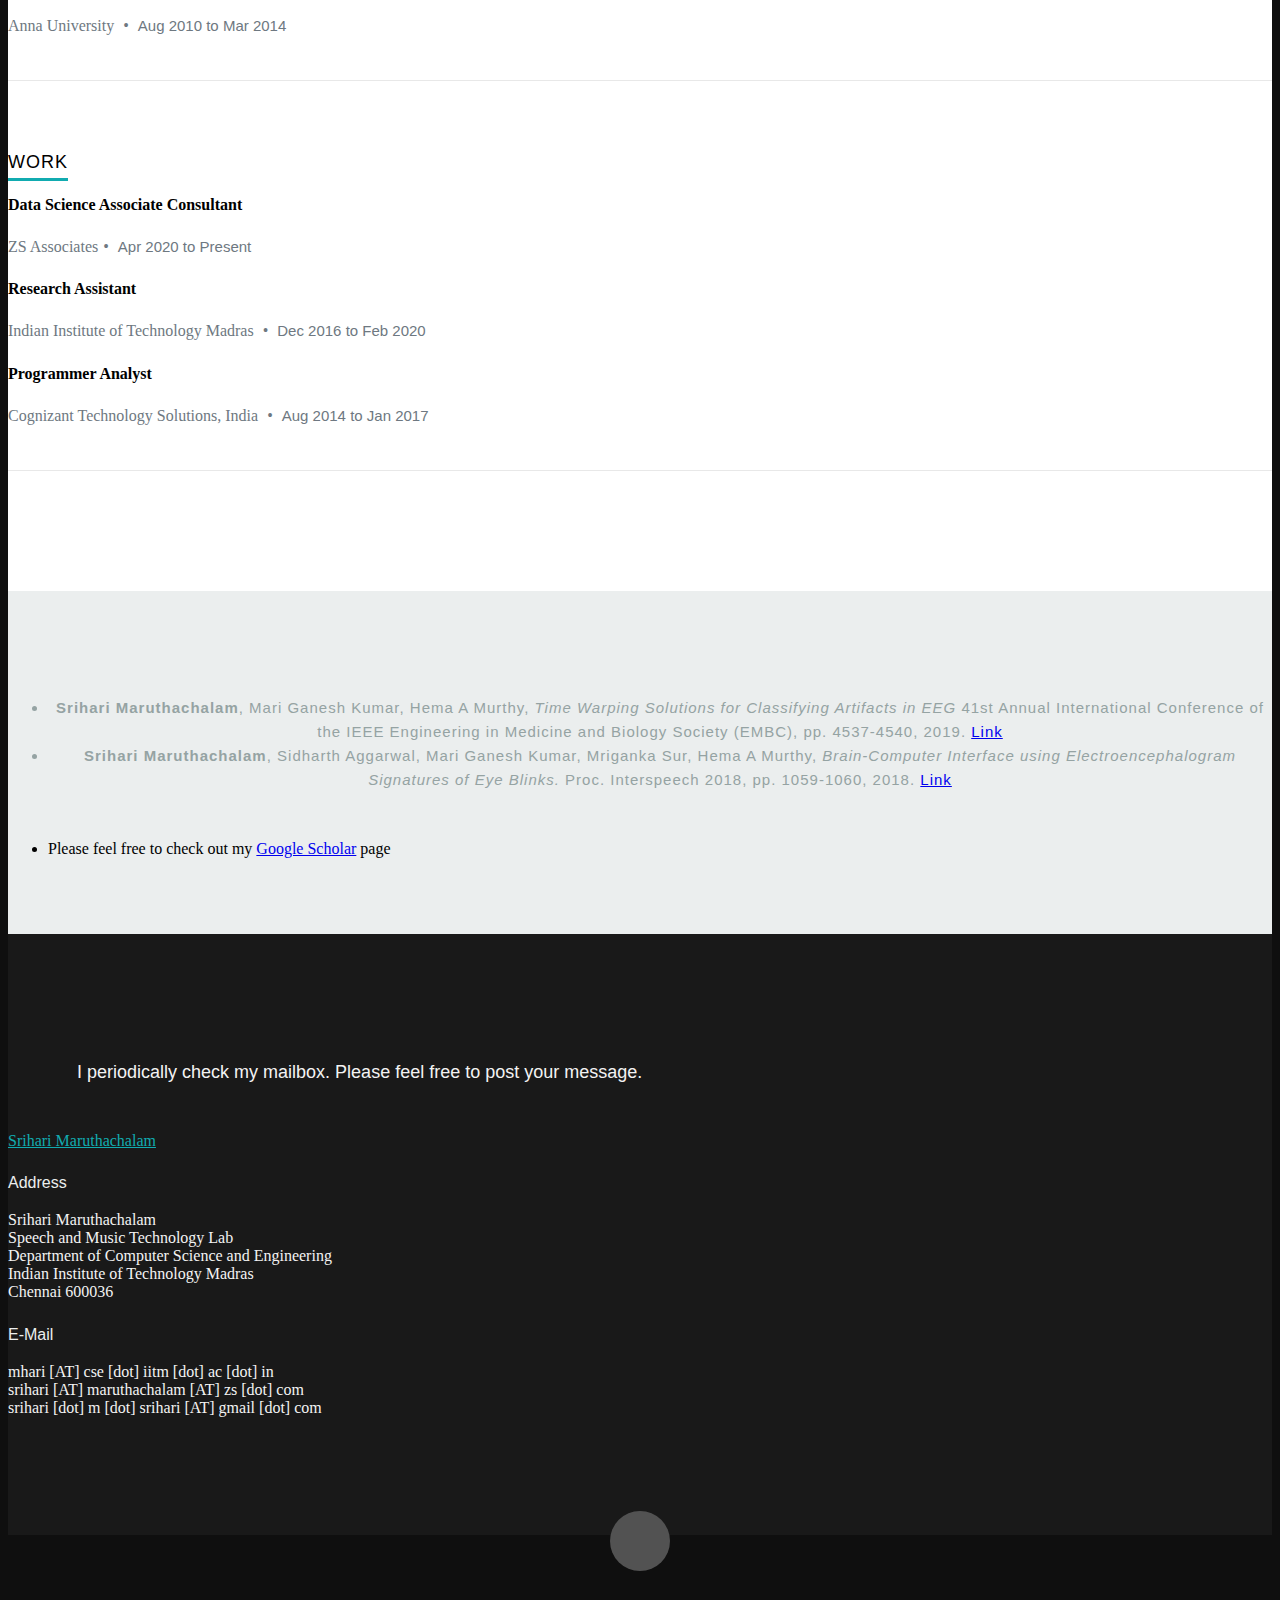
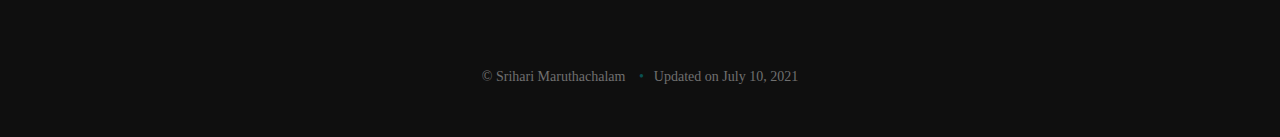
==== commit e647010d: "Resume fix" ====
--- a/index.html
+++ b/index.html
@@ -85,7 +85,7 @@
 
          <div class="three columns">
 
-            <img class="profile-pic"  src="images/profilepic.jpg" alt="" />
+            <img class="profile-pic"  src="images/1.jpg" alt="" />
 
          </div>
 
@@ -132,7 +132,7 @@
                <div class="twelve columns">
 
                   <h4>MS by Research in Computer Science and Engineering</h4>
-                  <p class="info">Indian Institute of Technology, Madras <span>&bull;</span> <em class="date">Dec 2016 to Present</em></p>
+                  <p class="info">Indian Institute of Technology, Madras <span>&bull;</span> <em class="date">Dec 2016 to Feb 2020</em></p>
 
                   <p>
                   <!-- Lorem ipsum dolor sit amet, consectetuer adipiscing elit. Aenean commodo ligula eget dolor. Aenean massa.
@@ -182,8 +182,8 @@
 
                <div class="twelve columns">
 
-                  <h4>Research Assistant</h4>
-                  <p class="info">Indian Institute of Technology, Madras <span>&bull;</span> <em class="date">Dec 2016 to Present</em></p>
+                  <h4>​Data Science Associate Consultant</h4>
+                  <p class="info">ZS Associates<span>&bull;</span> <em class="date">Apr 2020 to Present</em></p>
 
                   <p>
                   <!-- Lorem ipsum dolor sit amet, consectetuer adipiscing elit. Aenean commodo ligula eget dolor. Aenean massa.
@@ -195,6 +195,24 @@
                </div>
 
             </div> <!-- item end -->
+
+               <div class="row item">
+
+                  <div class="twelve columns">
+
+                     <h4>Research Assistant</h4>
+                     <p class="info">Indian Institute of Technology Madras <span>&bull;</span> <em class="date">Dec 2016 to Feb 2020</em></p>
+
+                     <p>
+                     <!-- Lorem ipsum dolor sit amet, consectetuer adipiscing elit. Aenean commodo ligula eget dolor. Aenean massa.
+                     Cum sociis natoque penatibus et magnis dis parturient montes, nascetur ridiculus mus. Donec quam felis,
+                     ultricies nec, pellentesque eu, pretium quis, sem. Nulla consequat massa quis enim.
+                     Donec pede justo, fringilla vel, aliquet nec, vulputate eget, arcu. Nullam dictum felis eu pede mollis pretium. -->
+                     </p>
+
+                  </div>
+
+               </div> <!-- item end -->
 
             <div class="row item">
 
@@ -322,12 +340,13 @@
                 Srihari Maruthachalam<br>
                 Speech and Music Technology Lab<br>
                 Department of Computer Science and Engineering<br>
-                Indian Institute of Technology, Madras<br>
+                Indian Institute of Technology Madras<br>
                 Chennai 600036<br>
               </p>
               <h4>E-Mail</h4>
               <p class="address">
                 mhari [AT] cse [dot] iitm [dot] ac [dot] in<br>
+                srihari [AT] maruthachalam [AT] zs [dot] com<br>
                 srihari [dot] m [dot] srihari [AT] gmail [dot] com<br>
               </p>
             </div>
@@ -374,7 +393,7 @@
 
             <ul class="copyright">
                <li>&copy; Srihari Maruthachalam <span id="hari-copy-year"></span></li>
-               <li>Updated on <span id="hari-update-date">Jan 2, 2019</span></li>
+               <li>Updated on <span id="hari-update-date">July 10, 2021</span></li>
             </ul>
 
          </div>
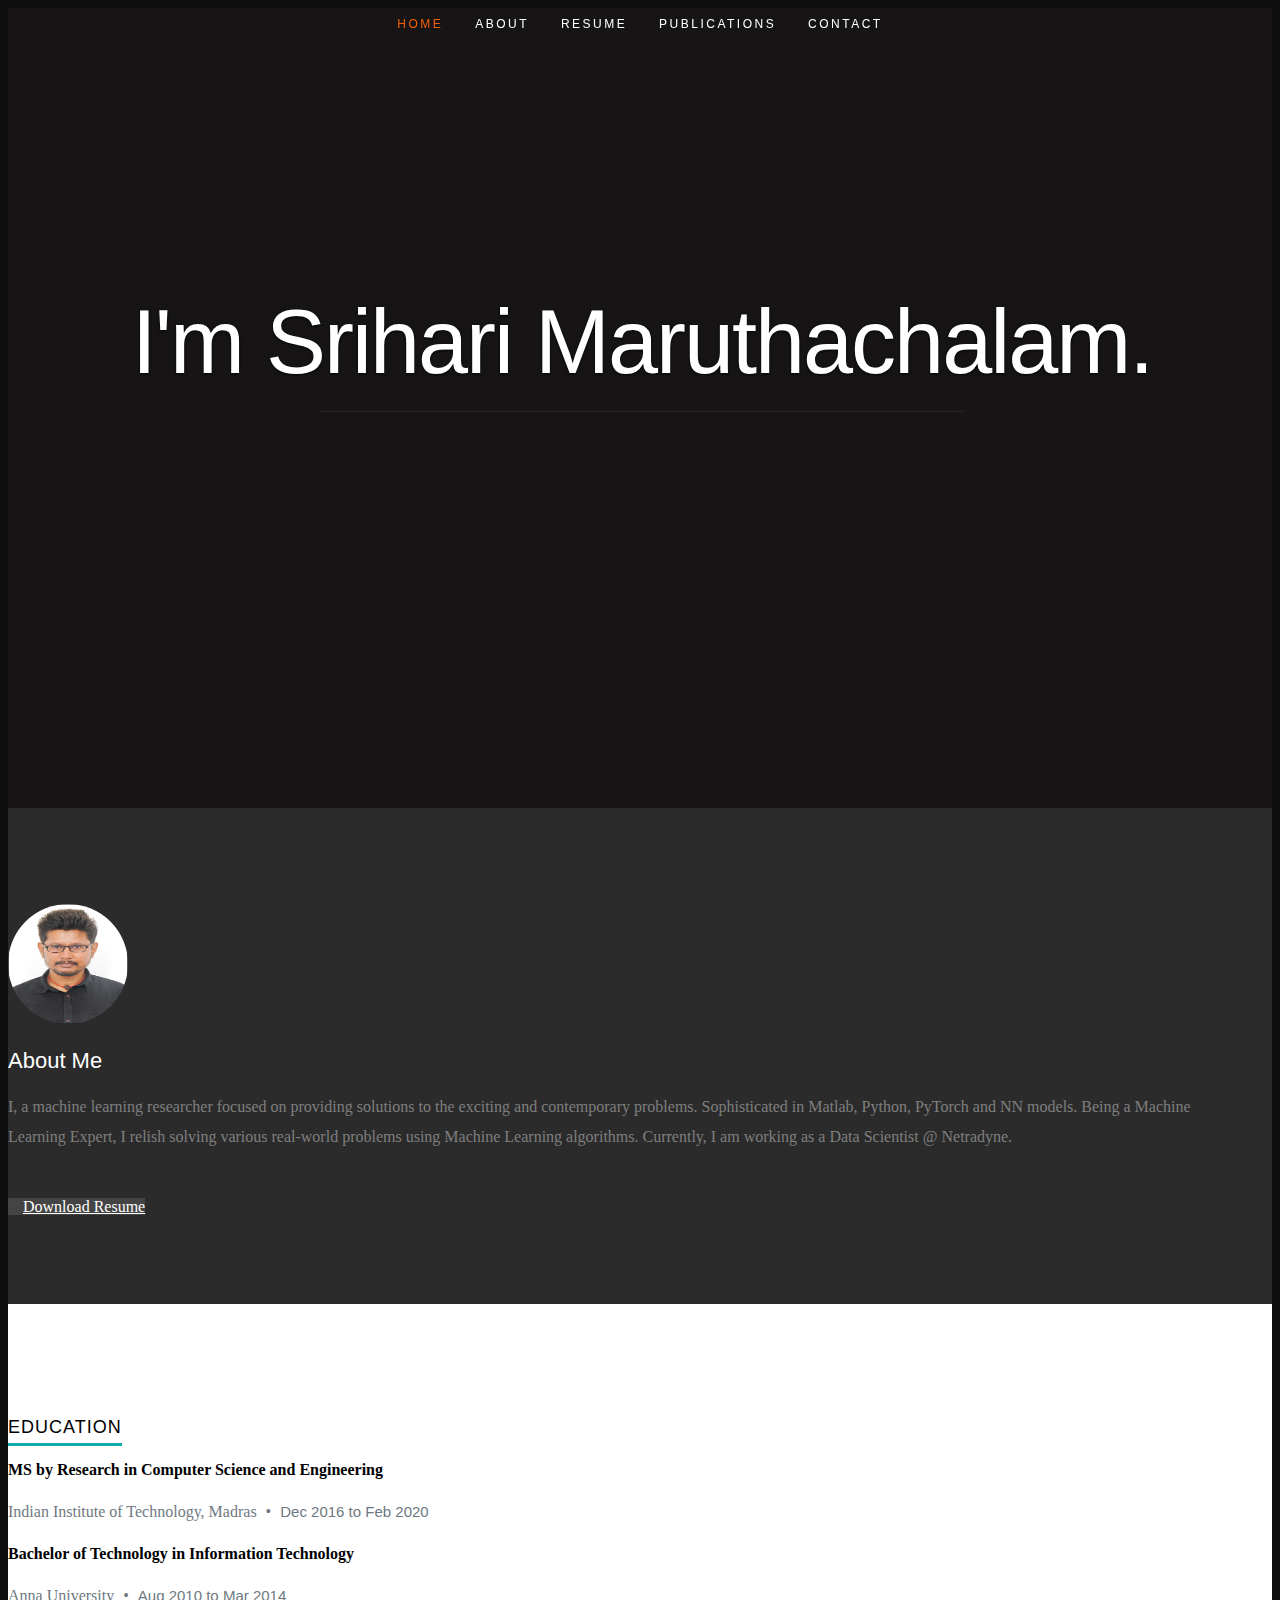
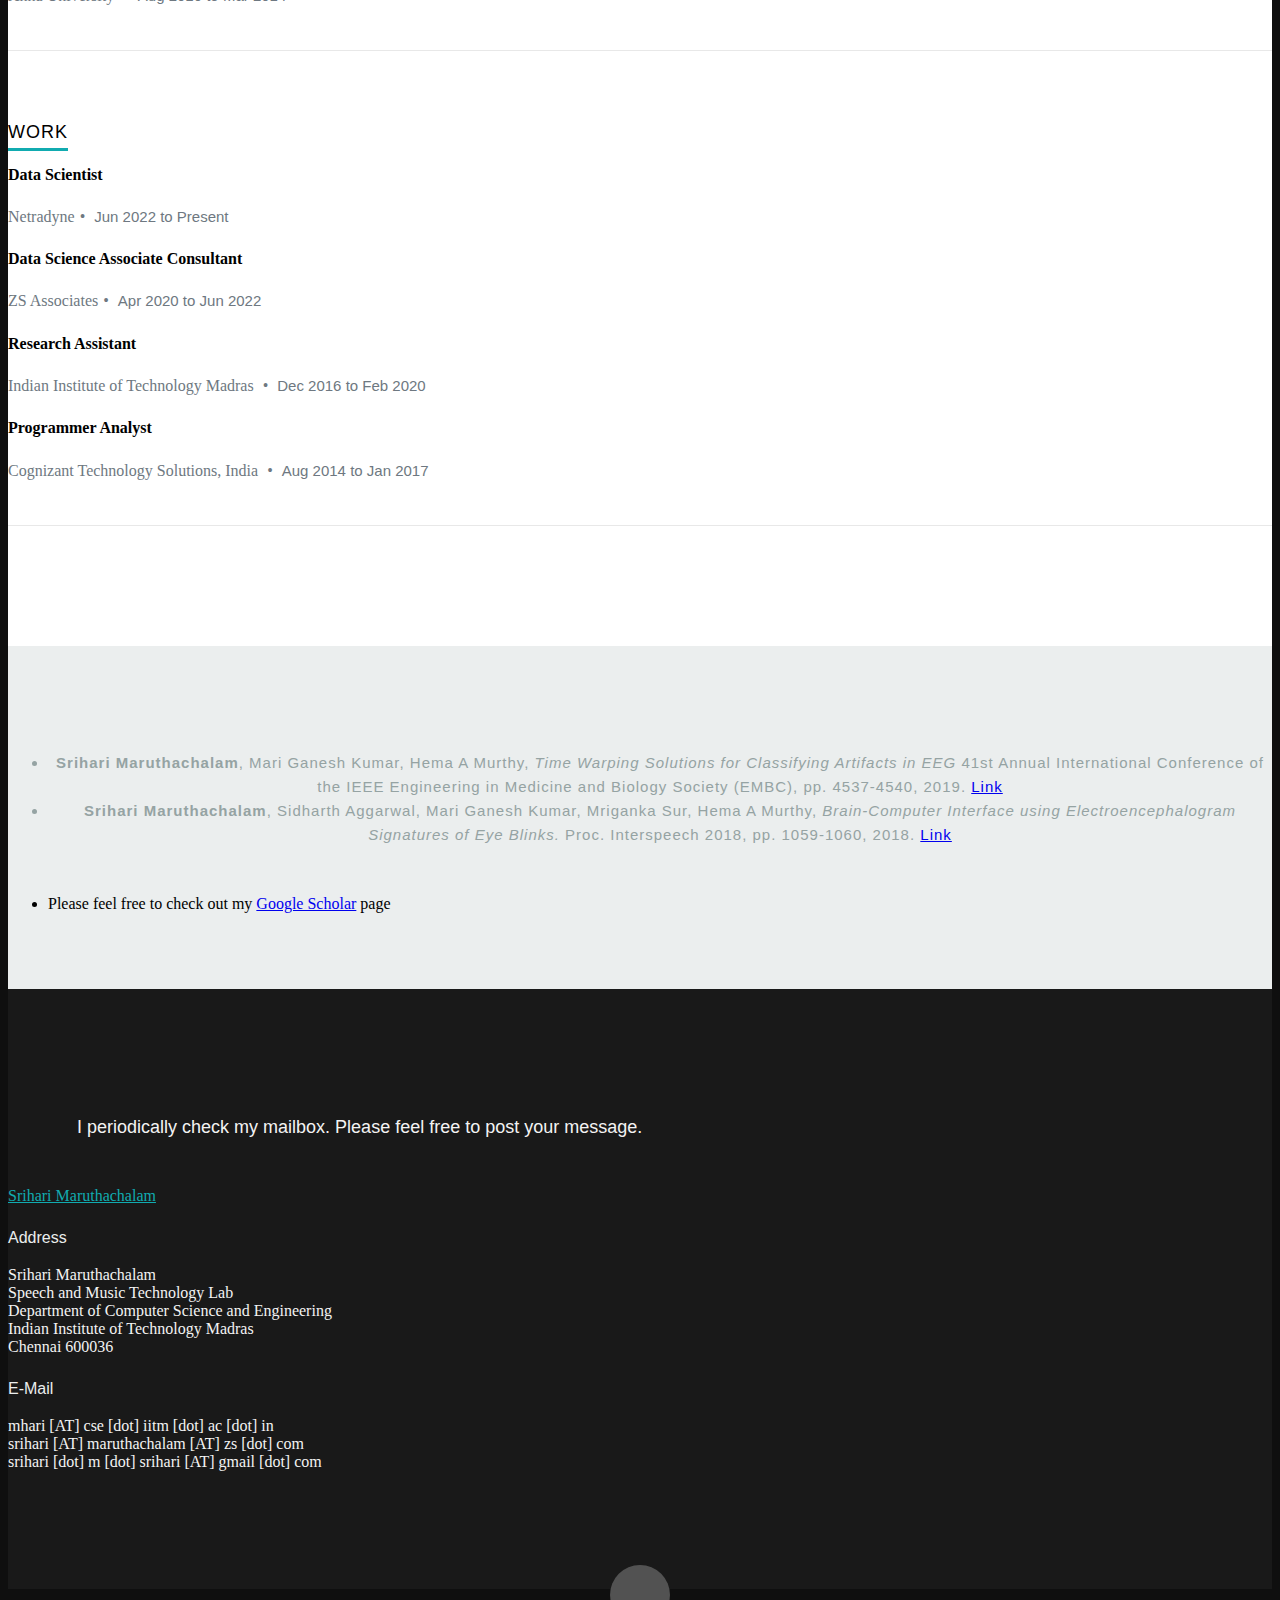
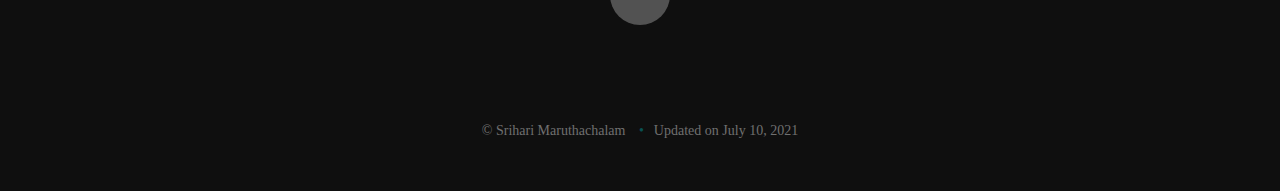
==== commit 8c43367c: "Netradyne update" ====
--- a/index.html
+++ b/index.html
@@ -93,7 +93,7 @@
 
             <h2>About Me</h2>
 
-            <p>I, a machine learning researcher focused on exciting and contemporary problems in building Brain-Computer Interface with Electroencephalography. Sophisticated in Matlab, Python, PyTorch and NN models. Being a Machine Learning Enthusiast, relish solving various real-world problems using Machine Learning algorithms. Currently, I am pursuing MS by Research in Indian Institute of Technology Madras, with a Bachelor of Technology (B.Tech.) focused on Information Technology from Anna University.
+            <p>I, a machine learning researcher focused on providing solutions to the exciting and contemporary problems. Sophisticated in Matlab, Python, PyTorch and NN models. Being a Machine Learning Expert, I relish solving various real-world problems using Machine Learning algorithms. Currently, I am working as a Data Scientist @ Netradyne.
             </p>
 
             <div class="row">
@@ -182,8 +182,26 @@
 
                <div class="twelve columns">
 
+                  <h4>​Data Scientist</h4>
+                  <p class="info">Netradyne<span>&bull;</span> <em class="date">Jun 2022 to Present</em></p>
+
+                  <p>
+                  <!-- Lorem ipsum dolor sit amet, consectetuer adipiscing elit. Aenean commodo ligula eget dolor. Aenean massa.
+                  Cum sociis natoque penatibus et magnis dis parturient montes, nascetur ridiculus mus. Donec quam felis,
+                  ultricies nec, pellentesque eu, pretium quis, sem. Nulla consequat massa quis enim.
+                  Donec pede justo, fringilla vel, aliquet nec, vulputate eget, arcu. Nullam dictum felis eu pede mollis pretium. -->
+                  </p>
+
+               </div>
+
+            </div> <!-- item end -->
+
+            <div class="row item">
+
+               <div class="twelve columns">
+
                   <h4>​Data Science Associate Consultant</h4>
-                  <p class="info">ZS Associates<span>&bull;</span> <em class="date">Apr 2020 to Present</em></p>
+                  <p class="info">ZS Associates<span>&bull;</span> <em class="date">Apr 2020 to Jun 2022</em></p>
 
                   <p>
                   <!-- Lorem ipsum dolor sit amet, consectetuer adipiscing elit. Aenean commodo ligula eget dolor. Aenean massa.
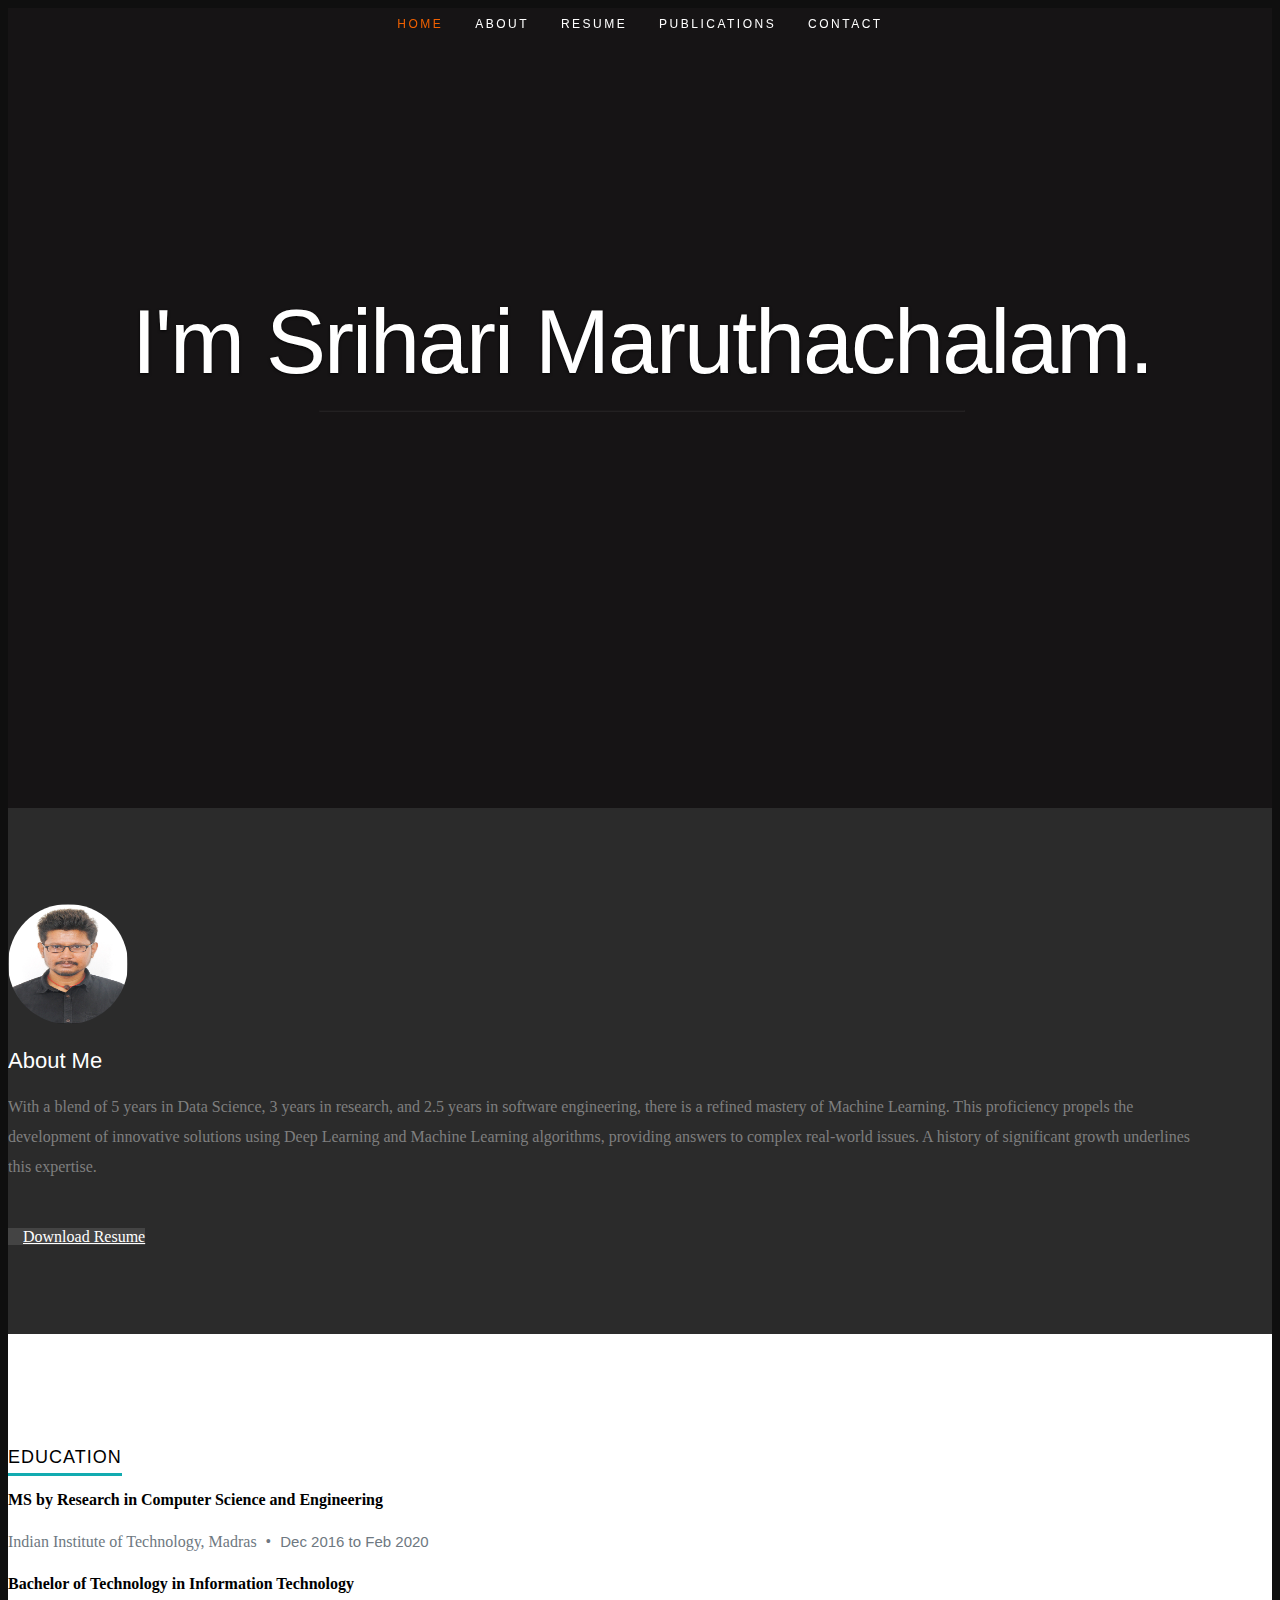
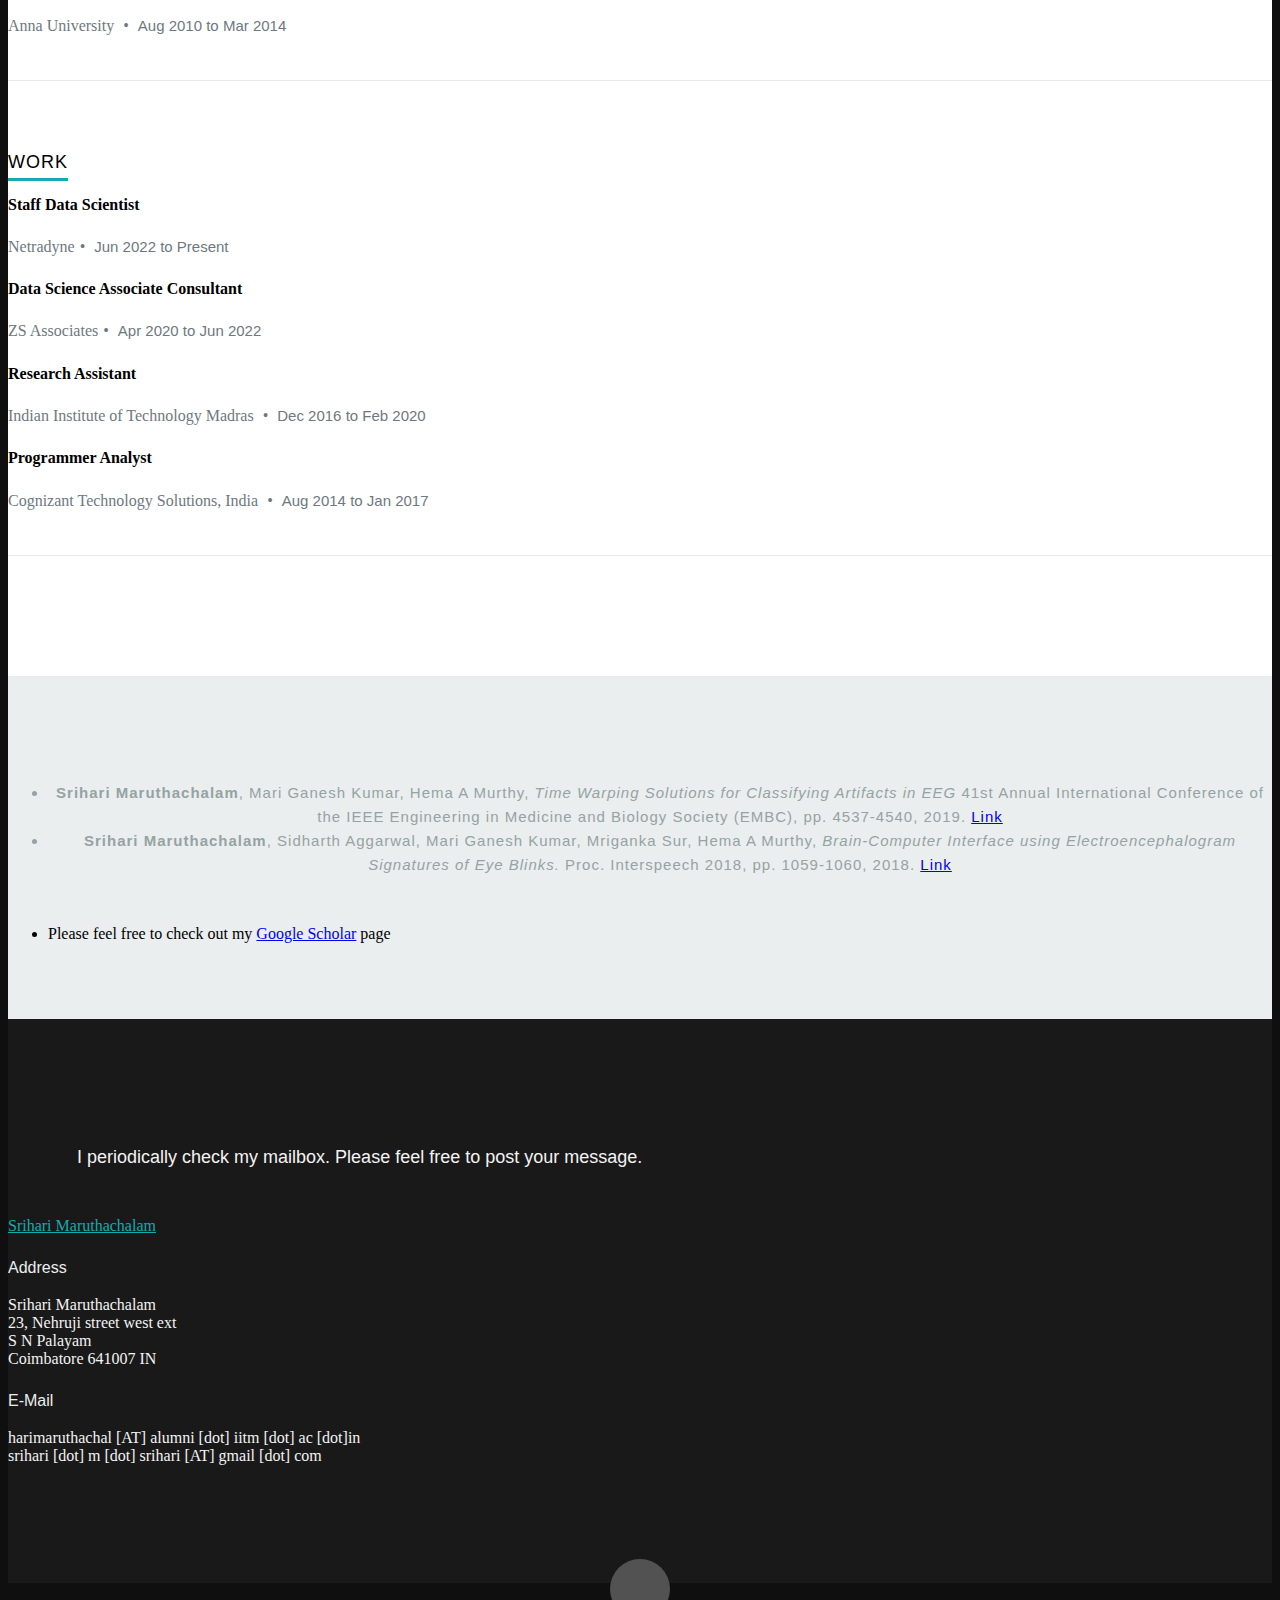
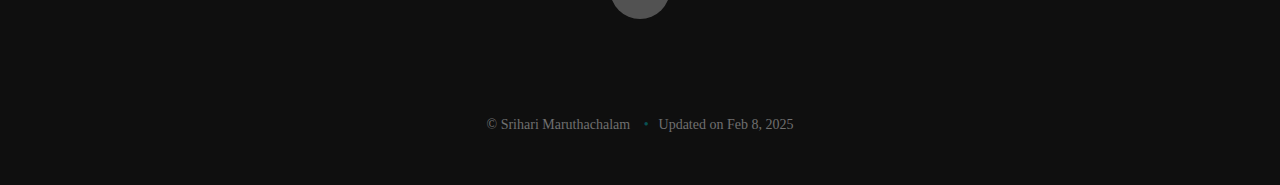
==== commit e1128edf: "Major updates" ====
--- a/index.html
+++ b/index.html
@@ -65,7 +65,7 @@
             <ul class="social">
                <li><a href="https://github.com/harimaruthachalam" target="_blank"><i class="fa fa-github"></i></a></li>
                <li><a href="https://www.linkedin.com/in/srihari-maruthachalam/" target="_blank"><i class="fa fa-linkedin"></i></a></li>
-               <li><a href="https://twitter.com/HariMaruthachal" target="_blank"><i class="fa fa-twitter"></i></a></li>
+               <!-- <li><a href="https://twitter.com/HariMaruthachal" target="_blank"><i class="fa fa-twitter"></i></a></li> -->
             </ul>
          </div>
       </div>
@@ -93,7 +93,7 @@
 
             <h2>About Me</h2>
 
-            <p>I, a machine learning researcher focused on providing solutions to the exciting and contemporary problems. Sophisticated in Matlab, Python, PyTorch and NN models. Being a Machine Learning Expert, I relish solving various real-world problems using Machine Learning algorithms. Currently, I am working as a Data Scientist @ Netradyne.
+            <p>With a blend of 5 years in Data Science, 3 years in research, and 2.5 years in software engineering, there is a refined mastery of Machine Learning. This proficiency propels the development of innovative solutions using Deep Learning and Machine Learning algorithms, providing answers to complex real-world issues. A history of significant growth underlines this expertise.
             </p>
 
             <div class="row">
@@ -182,7 +182,7 @@
 
                <div class="twelve columns">
 
-                  <h4>​Data Scientist</h4>
+                  <h4>​Staff Data Scientist</h4>
                   <p class="info">Netradyne<span>&bull;</span> <em class="date">Jun 2022 to Present</em></p>
 
                   <p>
@@ -356,15 +356,13 @@
               <h4>Address</h4>
               <p class="address">
                 Srihari Maruthachalam<br>
-                Speech and Music Technology Lab<br>
-                Department of Computer Science and Engineering<br>
-                Indian Institute of Technology Madras<br>
-                Chennai 600036<br>
+                23, Nehruji street west ext<br>
+                S N Palayam<br>
+                Coimbatore 641007 IN<br>
               </p>
               <h4>E-Mail</h4>
               <p class="address">
-                mhari [AT] cse [dot] iitm [dot] ac [dot] in<br>
-                srihari [AT] maruthachalam [AT] zs [dot] com<br>
+                harimaruthachal [AT] alumni [dot] iitm [dot] ac [dot]in<br>
                 srihari [dot] m [dot] srihari [AT] gmail [dot] com<br>
               </p>
             </div>
@@ -406,12 +404,12 @@
             <ul class="social-links">
                <li><a href="https://github.com/harimaruthachalam" target="_blank"><i class="fa fa-github"></i></a></li>
                <li><a href="https://www.linkedin.com/in/srihari-maruthachalam/" target="_blank"><i class="fa fa-linkedin"></i></a></li>
-               <li><a href="https://twitter.com/HariMaruthachal" target="_blank"><i class="fa fa-twitter"></i></a></li>
+               <!-- <li><a href="https://twitter.com/HariMaruthachal" target="_blank"><i class="fa fa-twitter"></i></a></li> -->
             </ul>
 
             <ul class="copyright">
                <li>&copy; Srihari Maruthachalam <span id="hari-copy-year"></span></li>
-               <li>Updated on <span id="hari-update-date">July 10, 2021</span></li>
+               <li>Updated on <span id="hari-update-date">Feb 8, 2025</span></li>
             </ul>
 
          </div>
